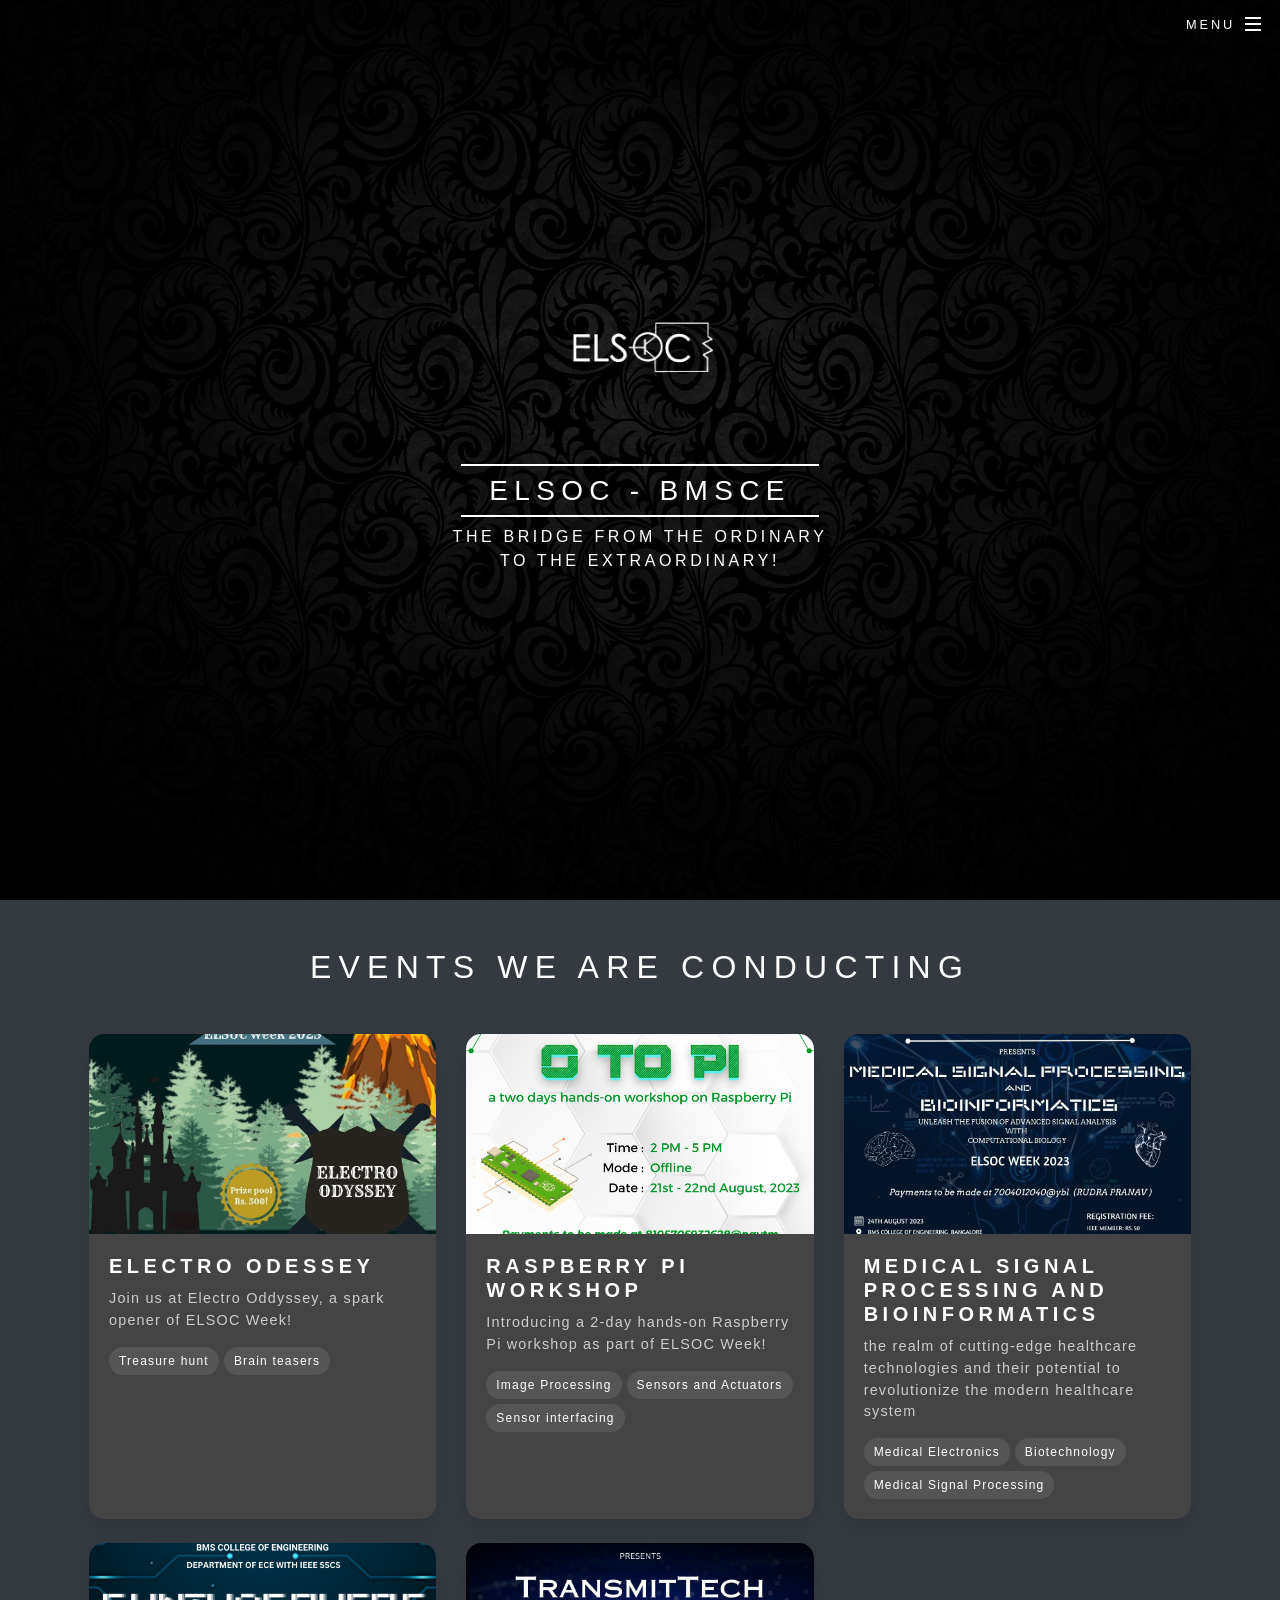
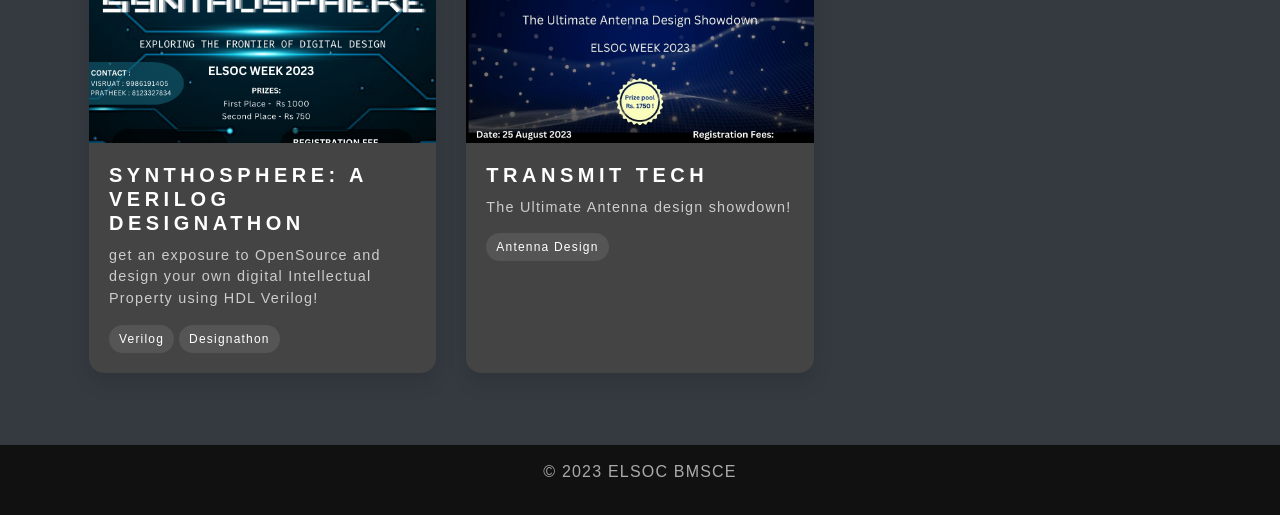
==== index.html @ 80f67d0c "Update index.html" ====
<!DOCTYPE html>
<!--
	Spectral by HTML5 UP
	html5up.net | @ajlkn
	Free for personal and commercial use under the CCA 3.0 license (html5up.net/license)
-->
<html>
  <head>
    <title>ELSOC BMSCE</title>
    <meta charset="utf-8" />
    <meta
      name="viewport"
      content="width=device-width, initial-scale=1, user-scalable=no"
    />
    <link rel="stylesheet" href="assets/css/main.css" />
    <link rel="shortcut icon" href="images/elsoc.png" type="image/x-icon" />

    <noscript
      ><link rel="stylesheet" href="assets/css/noscript.css"
    /></noscript>
    <link rel="stylesheet" href="https://stackpath.bootstrapcdn.com/bootstrap/4.5.2/css/bootstrap.min.css">
    <style>
      body {
          background-color: #222;
          color: #fff;
      }

      /* Navbar Styles */
      .navbar {
          background-color: rgba(0, 0, 0, 0.8);
      }


      /* Header Styles */
      #home {
      background-image: url('media/elsoc_logo.png');
      background-size: cover;
      background-position: center;
      height: 100vh;
      display: flex;
      flex-direction: column;
      justify-content: center;
      align-items: center;
      text-align: center;
      position: relative;
      overflow: hidden;
  }

  #home h1 {
      font-size: 3rem;
      margin-bottom: 90%; /* Adjust the margin-bottom to control the distance from the navbar */
      margin-top: 50%; /* Adjust the margin-top to control the distance from the navbar */
      font-weight: bold;
      text-shadow: 0 0 20px rgba(0, 0, 0, 0.5);
      animation: glowText 2s infinite;
  }

      #home p {
          font-size: 1.3rem;
          animation: fadeInUp 2s ease-out 1.5s forwards;
      }

      @keyframes glowText {
          0%, 100% {
              text-shadow: 0 0 20px rgba(0, 255, 0, 0.7);
          }
          50% {
              text-shadow: 0 0 30px rgba(255, 105, 180, 1);
          }
      }

      /* Event Card Styles */
      .event-card {
          background: #444;
          border-radius: 15px;
          box-shadow: 0 10px 20px rgba(0, 0, 0, 0.1);
          overflow: hidden;
          transition: transform 0.3s, box-shadow 0.3s;
      }

      .event-card:hover {
          transform: translateY(-5px);
          box-shadow: 0 15px 30px rgba(0, 0, 0, 0.2);
      }

      .event-card .event-img img {
          width: 100%;
          height: 200px;
          object-fit: cover;
          transition: transform 0.3s;
      }

      .event-card .event-img:hover img {
          transform: scale(1.05);
      }

      .event-card .event-info {
          padding: 20px;
      }

      .event-card .event-title {
          font-size: 1.25rem;
          font-weight: bold;
          margin-bottom: 10px;
      }

      .event-card .event-description {
          color: #ccc;
          font-size: 0.9rem;
          margin-bottom: 15px;
      }

      .event-card .register-button {
          background: linear-gradient(to right, #FFB6C1, #FF69B4);
          color: #fff;
          border: none;
          border-radius: 30px;
          padding: 8px 20px;
          font-weight: bold;
          transition: transform 0.2s, box-shadow 0.2s, background 0.2s;
          cursor: pointer;
          width: 100%;
      }

      .event-card .register-button:hover {
          transform: scale(1.05);
          box-shadow: 0 6px 20px rgba(255, 105, 180, 0.3);
          background: linear-gradient(to right, #FFA9D1, #FFB6C1);
      }

      .event-card .event-tags {
          display: flex;
          flex-wrap: wrap;
          gap: 5px;
          margin-top: 10px;
      }

      .event-card .event-tag {
          background: #555;
          color: #fff;
          font-size: 0.75rem;
          padding: 5px 10px;
          border-radius: 15px;
      }

      /* Floating Live Text Styles */
      .floating-text {
          position: absolute;
          top: 50%;
          left: 50%;
          margin-top: 40%;
          margin-bottom: 5%;
          transform: translate(-50%, -50%);
          font-size: 1.8rem;
          font-weight: 800;
          color: #7369ff;
          animation: floatText 3s infinite;
      }

      @keyframes floatText {
          0%, 100% {
              transform: translate(-50%, -50%) translateY(-10px);
          }
          50% {
              transform: translate(-50%, -50%);
          }
      }

      /* Footer Styles */
      footer {
          background-color: #111;
          color: #aaa;
          padding: 15px 0;
          text-align: center;
      }
  </style>
  </head>
  <body class="landing is-preload">

    <!-- Page Wrapper -->
    <div id="page-wrapper">

      <!-- Header -->
      <header id="header" class="alt">
        <h1><a href="index.html">ELSoc</a></h1>
        <nav id="nav">
          <ul>
            <li class="special">
              <a href="#menu" class="menuToggle"><span>Menu</span></a>
              <div id="menu">
                <ul>
                  <li><a href="index.html">Home</a></li>
                  <li><a href="Events.html">Events &nbsp<button type="button" style="background-color: #363534" "border:none" "color:white" ><span class="blink_text"><font face="Comic sans MS">New</font></span></button> </a></li>
                 
                  <li><a href="About.html">About Us</a></li>
                  <!--
											<li><a href="#">Sign Up</a></li>
											<li><a href="#">Log In</a></li>
-->
                </ul>
              </div>
            </li>
          </ul>
        </nav>
      </header>

      <!-- Banner -->
      <section id="banner">
        <div class="inner">
          <img src="images/elsoc.png" width="250" />
          <p>&nbsp</p>

          <h2 style="opacity: 1">ELSOC - BMSCE</h2>
          <p>
            The Bridge from the ordinary<br />
            to the extraordinary!<br />
          </p>
          <p>&nbsp</p>
        </div>

        <!--						<a href="#one" class="more scrolly">Learn More</a>-->
      </section>

      


      <section id="events" class="bg-dark py-5">
        <div class="container">
            <h2 class="text-center mb-5">Events we are conducting</h2>
            <div class="row">

                <!-- ... Event cards ... -->

                <div class="col-md-6 col-lg-4 mb-4">
                    <div class="card event-card h-100 border-0">
                        <div class="event-img">
                            <img src="media/electro_odessey.jpeg" alt="Event 1">
                        </div>
                        <div class="event-info">
                            <h5 class="event-title">Electro Odessey</h5>
                            <p class="event-description">Join us at Electro Oddyssey, a spark opener of ELSOC Week!</p>
                            <p class="expanded-description d-none">A super fun game wherein you'll be thrust into a realm of problem-solving, strategic thinking, and heart-racing challenges.<br>
                                ⚔️ Your mission?<br>
                                Nothing short of finding hidden treasures through an exhilarating, brain-teasing treasure hunt. 🗝️<br><br>
                                
                                So will you answer this call of adventure on
                                2 PM, 19th August 2023?<br><br>
                                
                                Register in teams of 2<br><br>
                                
                                Registration fees: Rs. 0 👀<br>
                                Prize Pool: Rs. 500 🤩 <br><br> For any queries, contact:
                                <br>
                                Vinayak: 87624 66705
                                <br>
                                Arvind: 6361 275 231</p>
                            <div class="event-tags">
                                <span class="event-tag">Treasure hunt</span>
                                <span class="event-tag">Brain teasers</span>
                            </div>
                            <button class="register-button d-none" onclick="openRegistrationForm('https://forms.gle/UQ2zuAKn5HSUa8zp6')">Register Now</button>
                        </div>
                    </div>
                </div>

                <div class="col-md-6 col-lg-4 mb-4">
                    <div class="card event-card h-100 border-0">
                        <div class="event-img">
                            <img src="media/raspberrypi.jpeg" alt="Event 1">
                        </div>
                        <div class="event-info">
                            <h5 class="event-title">Raspberry Pi Workshop</h5>
                            <p class="event-description">Introducing a 2-day hands-on Raspberry Pi workshop as part of ELSOC Week!</p>
                            <p class="expanded-description d-none">Explore RasPi basics, from OS booting to sensor &amp; actuator interfacing, also witness image processing in action with Pi Cam!<br>
                                Secure your spot for an immersive experience with physical boards. Limited seats available, so don't miss out! 🔌<br><br>
                                
                                <strong>Date:</strong> 21st &amp; 22nd August 2023<br>
                                <strong>Time:</strong> 2 PM - 5 PM<br>
                                <strong>Mode:</strong> Offline<br><br>
                                
                                Registration fees: Rs.50  <br><br>For any queries, contact:
                                <br>
                                Rahul - 81057 05932
                                <br>
                                Rudra - 70040 12040</p>
                            <div class="event-tags">
                                <span class="event-tag">Image Processing</span>
                                <span class="event-tag">Sensors and Actuators</span>
                                <span class="event-tag">Sensor interfacing</span>
                            </div>
                            <button class="register-button d-none" onclick="openRegistrationForm('https://forms.gle/n2E2q1Xat4H16QqLA')">Register Now</button>
                        </div>
                    </div>
                </div>

                <div class="col-md-6 col-lg-4 mb-4">
                    <div class="card event-card h-100 border-0">
                        <div class="event-img">
                            <img src="media/medicalsignalprocessing.jpg" alt="Event 1">
                        </div>
                        <div class="event-info">
                            <h5 class="event-title">Medical Signal Processing and Bioinformatics</h5>
                            <p class="event-description">the realm of cutting-edge healthcare technologies and their potential to revolutionize the modern healthcare system</p>
                            <p class="expanded-description d-none">Are you ready to uncover the realm of cutting-edge healthcare technologies and their potential to revolutionize the modern healthcare system? 🏥<br><br>
    
                                IEEE Signal Processing Society in collaboration with ELSOC is organizing a workshop on the account of ELSOC WEEK. It is a unique opportunity to explore the world of Medical Signal Processing and Bioinformatics 🧫🩺<br><br>
                                
                                🚀 Immerse yourself in an exclusive workshop that offers hands-on practical exercises, designed to provide you with firsthand experience in the field of Medical Signal Processing.<br><br>
                                
                                <strong>Date:</strong> 24th August 2023<br>
                                <strong>Time:</strong> 10:00 AM<br><br>
                                
                                Registration Fee:<br>
                                IEEE Members: ₹50<br>
                                Non-IEEE Members: ₹80 <br>
                                As a participant, you will receive certificates, recognizing your contribution to this significant event. Join us and become a part of this incredible journey that fuses the worlds of healthcare and technology! 👩‍⚕️👨‍💻🧬 <br><br>For further information and inquiries, please don't hesitate to contact our coordinators:
                                <br>
                                Samrudh: +918884840600
                                <br>
                                Shashank: +919741143939
                                <br>
                                Sanjana: +916361294257</p>
                            <div class="event-tags">
                                <span class="event-tag">Medical Electronics</span>
                                <span class="event-tag">Biotechnology</span>
                                <span class="event-tag">Medical Signal Processing</span>
                            </div>
                            <button class="register-button d-none" onclick="openRegistrationForm('https://forms.gle/Hyk2uZoeAToYnktu6')">Register Now</button>
                        </div>
                    </div>
                </div>


                <div class="col-md-6 col-lg-4 mb-4">
                    <div class="card event-card h-100 border-0">
                        <div class="event-img">
                            <img src="media/SYNTHOSPHERE.png" alt="Event 1">
                        </div>
                        <div class="event-info">
                            <h5 class="event-title">SynthoSphere: A Verilog Designathon</h5>
                            <p class="event-description">get an exposure to OpenSource and design your own digital Intellectual Property using HDL Verilog!</p>
                            <p class="expanded-description d-none">
                                BMSCE IEEE SSCS in collaboration with Dept. Of ECE, BMSCE as a part of ELSOC Week, brings to you SynthoSphere: A Verilog Designathon, get an exposure to OpenSource and design your own digital Intellectual Property using HDL Verilog!<br><br>
    
    The challenge is of two stages:🤖<br>
    1. Craft a complex and innovative digital design.<br>
    2. Ensure that the simulation results remain consistent before and after synthesis.<br><br>
    
    <strong>Note:</strong> Tools and Tutorials will be provided online. Internship opportunities for participants based on performance.<br><br>
    
    <strong>Prizes:</strong><br>
    1st Place - Rs 1000<br>
    2nd Place - Rs 750<br><br>
    
    <strong>Date:</strong> 24th &amp; 25th August, 2023.<br>
    <strong>Mode:</strong> Online<br><br>
    
    Registration Fees:<br>
    IEEE Members - Rs 30<br>
    Non IEEE Members - Rs 50 <br> <br>For more details:<br>
    Visruat - 9986191405<br>
    Pratheek - 81233 27834
                            </p>
                            <div class="event-tags">
                                <span class="event-tag">Verilog</span>
                                <span class="event-tag">Designathon</span>
                            </div>
                            <button class="register-button d-none" onclick="openRegistrationForm('https://forms.gle/dQv8xJNC174MprbU7')">Register Now</button>
                        </div>
                    </div>
                </div>

                <div class="col-md-6 col-lg-4 mb-4">
                  <div class="card event-card h-100 border-0">
                      <div class="event-img">
                          <img src="media/transmit_tech.jpg" alt="Event 1">
                      </div>
                      <div class="event-info">
                          <h5 class="event-title">Transmit Tech</h5>
                          <p class="event-description">The Ultimate Antenna design showdown!</p>
                          <p class="expanded-description d-none">
                                
                                BMSCE IEEE APS in collaboration with Dept. Of ECE, BMSCE as a part of ELSOC Week, presents to you <strong>TransmitTech</strong>, a unique Antenna designing competition with a strong emphasis on real-world usability.


<br><br>
  Participants will be challenged with creating antenna designs that serve specific purposes and will later be reviewed by a panel of five accomplished judges with expertise in the field. Unleash your creativity, push the boundaries of technology, and craft purpose-driven antenna designs that could revolutionize the way we connect.
<br><br>


  <strong>Prizes:</strong><br>
  1st Place - Rs 1000<br>
  2nd Place - Rs 750
<br>

<br><br>
  <strong>Date:</strong> 25th August, 2023.<br>
  <strong>Mode:</strong> Hybrid<br>
  <strong>Registration Fees:</strong><br>
  IEEE Members - Rs. 35<br>
  Non IEEE Members - Rs. 50
<br><br>
			<br>For more details, please contact:<br>
Prajeet: 8792063841<br>
Shriya: 9731434277
                          
                            </p>
                          <div class="event-tags">
                              <span class="event-tag">Antenna Design</span>

                          </div>
                          <button class="register-button d-none" onclick="openRegistrationForm('')">Register Now</button>
                      </div>
                  </div>
              </div>



                <!-- Repeat for other events -->

            </div>
        </div>
    </section>

    <!-- More sections: Gallery, About Us, Contact -->

    <footer>
        <div class="container">
            <p>&copy; 2023 ELSOC BMSCE</p>
        </div>
    </footer>

    <script src="https://code.jquery.com/jquery-3.5.1.slim.min.js"></script>
    <script src="https://cdn.jsdelivr.net/npm/@popperjs/core@2.9.1/dist/umd/popper.min.js"></script>
    <script src="https://stackpath.bootstrapcdn.com/bootstrap/4.5.2/js/bootstrap.min.js"></script>
    <script>
        function openRegistrationForm(url) {
            window.open(url, '_blank');
        }
    </script>
    <script>
        // JavaScript to toggle description and registration button visibility
        document.addEventListener("DOMContentLoaded", function() {
            const eventCards = document.querySelectorAll(".event-card");
    
            eventCards.forEach(function(card) {
                const description = card.querySelector(".event-description");
                const expandedDescription = card.querySelector(".expanded-description");
                const registerButton = card.querySelector(".register-button");
    
                card.addEventListener("click", function() {
                    description.classList.toggle("d-none");
                    expandedDescription.classList.toggle("d-none");
                    registerButton.classList.toggle("d-none");
                });
            });
        });
    
        function openRegistrationForm(url) {
            window.open(url, '_blank');
        }
    </script>

  <!-- Scripts -->
  <script src="assets/js/jquery.min.js"></script>
  <script src="assets/js/jquery.scrollex.min.js"></script>
  <script src="assets/js/jquery.scrolly.min.js"></script>
  <script src="assets/js/browser.min.js"></script>
  <script src="assets/js/breakpoints.min.js"></script>
  <script src="assets/js/util.js"></script>
  <script src="assets/js/main.js"></script>
  </body>
</html>
---- assets/css/main.css ----
@import url(font-awesome.min.css);
@import url("https://fonts.googleapis.com/css?family=Open+Sans:400,400italic,600,600italic,800,800italic");

/*
	Spectral by HTML5 UP
	html5up.net | @ajlkn
	Free for personal and commercial use under the CCA 3.0 license (html5up.net/license)
*/

html, body, div, span, applet, object,
iframe, h1, h2, h3, h4, h5, h6, p, blockquote,
pre, a, abbr, acronym, address, big, cite,
code, del, dfn, em, img, ins, kbd, q, s, samp,
small, strike, strong, sub, sup, tt, var, b,
u, i, center, dl, dt, dd, ol, ul, li, fieldset,
form, label, legend, table, caption, tbody,
tfoot, thead, tr, th, td, article, aside,
canvas, details, embed, figure, figcaption,
footer, header, hgroup, menu, nav, output, ruby,
section, summary, time, mark, audio, video {
	margin: 0;
	padding: 0;
	border: 0;
	font-size: 100%;
	font: inherit;
	vertical-align: baseline;}

article, aside, details, figcaption, figure,
footer, header, hgroup, menu, nav, section {
	display: block;}


.blink_text {

    animation:1s blinker linear infinite;
    -webkit-animation:1s blinker linear infinite;
    -moz-animation:1s blinker linear infinite;

     color: gold;
    }

    @-moz-keyframes blinker {  
     0% { opacity: 1.0; }
     50% { opacity: 0.0; }
     100% { opacity: 1.0; }
     }

    @-webkit-keyframes blinker {  
     0% { opacity: 1.0; }
     50% { opacity: 0.0; }
     100% { opacity: 1.0; }
     }

    @keyframes blinker {  
     0% { opacity: 1.0; }
     50% { opacity: 0.0; }
     100% { opacity: 1.0; }
     }
.row {
  display: flex;
  flex-wrap: wrap;
  padding: 0 4px;
}

/* Create four equal columns that sits next to each other */
.column {
  flex: 25%;
  max-width: 50%;
  padding: 0 4px;
}

.column img {
  margin-top: 4px;
    margin-left: 4px;
  vertical-align: middle;
}

/* Responsive layout - makes a two column-layout instead of four columns */
@media screen and (max-width: 800px) {
  .column {
    flex: 50%;
    max-width: 50%;
  }
}

/* Responsive layout - makes the two columns stack on top of each other instead of next to each other */
@media screen and (max-width: 600px) {
  .column {
    flex: 100%;
    max-width: 100%;
  }
}

body {
	line-height: 1;
}

ol, ul {
	list-style: none;
}

blockquote, q {
	quotes: none;
}

	blockquote:before, blockquote:after, q:before, q:after {
		content: '';
		content: none;
	}

table {
	border-collapse: collapse;
	border-spacing: 0;
}

body {
	-webkit-text-size-adjust: none;
}

mark {
	background-color: transparent;
	color: inherit;
}

input::-moz-focus-inner {
	border: 0;
	padding: 0;
}

input, select, textarea {
	-moz-appearance: none;
	-webkit-appearance: none;
	-ms-appearance: none;
	appearance: none;
}

/* Basic */

	@-ms-viewport {
		width: device-width;
	}

	html {
		box-sizing: border-box;
	}

	*, *:before, *:after {
		box-sizing: inherit;
	}

	body {
		background: #2e3842;
	}

		body.is-preload *, body.is-preload *:before, body.is-preload *:after {
			-moz-animation: none !important;
			-webkit-animation: none !important;
			-ms-animation: none !important;
			animation: none !important;
			-moz-transition: none !important;
			-webkit-transition: none !important;
			-ms-transition: none !important;
			transition: none !important;
		}

	body, input, select, textarea {
		color: #fff;
		font-family: "Open Sans", Helvetica, sans-serif;
		font-size: 15pt;
		font-weight: 400;
		letter-spacing: 0.075em;
		line-height: 1.65em;
	}

		@media screen and (max-width: 1680px) {

			body, input, select, textarea {
				font-size: 13pt;
			}

		}

		@media screen and (max-width: 1280px) {

			body, input, select, textarea {
				font-size: 12pt;
			}

		}

		@media screen and (max-width: 736px) {

			body, input, select, textarea {
				font-size: 11pt;
				letter-spacing: 0.0375em;
			}

		}

	a {
		-moz-transition: color 0.2s ease, border-bottom-color 0.2s ease;
		-webkit-transition: color 0.2s ease, border-bottom-color 0.2s ease;
		-ms-transition: color 0.2s ease, border-bottom-color 0.2s ease;
		transition: color 0.2s ease, border-bottom-color 0.2s ease;
		border-bottom: dotted 1px;
		color: inherit;
		text-decoration: none;
	}

		a:hover {
			border-bottom-color: transparent;
		}

	strong, b {
		color: #fff;
		font-weight: 600;
	}

	em, i {
		font-style: italic;
	}

	p {
		margin: 0 0 2em 0;
	}

	h1, h2, h3, h4, h5, h6 {
		color: #fff;
		font-weight: 800;
		letter-spacing: 0.225em;
		line-height: 1em;
		margin: 0 0 1em 0;
		text-transform: uppercase;
	}

		h1 a, h2 a, h3 a, h4 a, h5 a, h6 a {
			color: inherit;
			text-decoration: none;
		}

	h2 {
		font-size: 1.35em;
		line-height: 1.75em;
	}

		@media screen and (max-width: 736px) {

			h2 {
				font-size: 1.1em;
				line-height: 1.65em;
			}

		}

	h3 {
		font-size: 1.15em;
		line-height: 1.75em;
	}

		@media screen and (max-width: 736px) {

			h3 {
				font-size: 1em;
				line-height: 1.65em;
			}

		}

	h4 {
		font-size: 1em;
		line-height: 1.5em;
	}

	h5 {
		font-size: 0.8em;
		line-height: 1.5em;
	}

	h6 {
		font-size: 0.7em;
		line-height: 1.5em;
	}

	sub {
		font-size: 0.8em;
		position: relative;
		top: 0.5em;
	}

	sup {
		font-size: 0.8em;
		position: relative;
		top: -0.5em;
	}

	hr {
		border: 0;
		border-bottom: solid 2px #fff;
		margin: 3em 0;
	}

		hr.major {
			margin: 4.5em 0;
		}

	blockquote {
		border-left: solid 4px #fff;
		font-style: italic;
		margin: 0 0 2em 0;
		padding: 0.5em 0 0.5em 2em;
	}

	code {
		background: rgba(144, 144, 144, 0.25);
		border-radius: 3px;
		font-family: "Courier New", monospace;
		font-size: 0.9em;
		letter-spacing: 0;
		margin: 0 0.25em;
		padding: 0.25em 0.65em;
	}

	pre {
		-webkit-overflow-scrolling: touch;
		font-family: "Courier New", monospace;
		font-size: 0.9em;
		margin: 0 0 2em 0;
	}

		pre code {
			display: block;
			line-height: 1.75em;
			padding: 1em 1.5em;
			overflow-x: auto;
		}

	.align-left {
		text-align: left;
	}

	.align-center {
		text-align: center;
	}

	.align-right {
		text-align: right;
	}

/* Row */

	.row {
		display: flex;
		flex-wrap: wrap;
		box-sizing: border-box;
		align-items: stretch;
	}

		.row > * {
			box-sizing: border-box;
		}

		.row.gtr-uniform > * > :last-child {
			margin-bottom: 0;
		}

		.row.aln-left {
			justify-content: flex-start;
		}

		.row.aln-center {
			justify-content: center;
		}

		.row.aln-right {
			justify-content: flex-end;
		}

		.row.aln-top {
			align-items: flex-start;
		}

		.row.aln-middle {
			align-items: center;
		}

		.row.aln-bottom {
			align-items: flex-end;
		}

		.row > .imp {
			order: -1;
		}

		.row > .col-1 {
			width: 8.3333333333%;
		}

		.row > .off-1 {
			margin-left: 8.3333333333%;
		}

		.row > .col-2 {
			width: 16.6666666667%;
		}

		.row > .off-2 {
			margin-left: 16.6666666667%;
		}

		.row > .col-3 {
			width: 25%;
		}

		.row > .off-3 {
			margin-left: 25%;
		}

		.row > .col-4 {
			width: 33.3333333333%;
		}

		.row > .off-4 {
			margin-left: 33.3333333333%;
		}

		.row > .col-5 {
			width: 41.6666666667%;
		}

		.row > .off-5 {
			margin-left: 41.6666666667%;
		}

		.row > .col-6 {
			width: 50%;
		}

		.row > .off-6 {
			margin-left: 50%;
		}

		.row > .col-7 {
			width: 58.3333333333%;
		}

		.row > .off-7 {
			margin-left: 58.3333333333%;
		}

		.row > .col-8 {
			width: 66.6666666667%;
		}

		.row > .off-8 {
			margin-left: 66.6666666667%;
		}

		.row > .col-9 {
			width: 75%;
		}

		.row > .off-9 {
			margin-left: 75%;
		}

		.row > .col-10 {
			width: 83.3333333333%;
		}

		.row > .off-10 {
			margin-left: 83.3333333333%;
		}

		.row > .col-11 {
			width: 91.6666666667%;
		}

		.row > .off-11 {
			margin-left: 91.6666666667%;
		}

		.row > .col-12 {
			width: 100%;
		}

		.row > .off-12 {
			margin-left: 100%;
		}

		.row.gtr-0 {
			margin-top: 0;
			margin-left: 0em;
		}

			.row.gtr-0 > * {
				padding: 0 0 0 0em;
			}

			.row.gtr-0.gtr-uniform {
				margin-top: 0em;
			}

				.row.gtr-0.gtr-uniform > * {
					padding-top: 0em;
				}

		.row.gtr-25 {
			margin-top: 0;
			margin-left: -0.375em;
		}

			.row.gtr-25 > * {
				padding: 0 0 0 0.375em;
			}

			.row.gtr-25.gtr-uniform {
				margin-top: -0.375em;
			}

				.row.gtr-25.gtr-uniform > * {
					padding-top: 0.375em;
				}

		.row.gtr-50 {
			margin-top: 0;
			margin-left: -0.75em;
		}

			.row.gtr-50 > * {
				padding: 0 0 0 0.75em;
			}

			.row.gtr-50.gtr-uniform {
				margin-top: -0.75em;
			}

				.row.gtr-50.gtr-uniform > * {
					padding-top: 0.75em;
				}

		.row {
			margin-top: 0;
			margin-left: -1.5em;
		}

			.row > * {
				padding: 0 0 0 1.5em;
			}

			.row.gtr-uniform {
				margin-top: -1.5em;
			}

				.row.gtr-uniform > * {
					padding-top: 1.5em;
				}

		.row.gtr-150 {
			margin-top: 0;
			margin-left: -2.25em;
		}

			.row.gtr-150 > * {
				padding: 0 0 0 2.25em;
			}

			.row.gtr-150.gtr-uniform {
				margin-top: -2.25em;
			}

				.row.gtr-150.gtr-uniform > * {
					padding-top: 2.25em;
				}

		.row.gtr-200 {
			margin-top: 0;
			margin-left: -3em;
		}

			.row.gtr-200 > * {
				padding: 0 0 0 3em;
			}

			.row.gtr-200.gtr-uniform {
				margin-top: -3em;
			}

				.row.gtr-200.gtr-uniform > * {
					padding-top: 3em;
				}

		@media screen and (max-width: 1680px) {

			.row {
				display: flex;
				flex-wrap: wrap;
				box-sizing: border-box;
				align-items: stretch;
			}

				.row > * {
					box-sizing: border-box;
				}

				.row.gtr-uniform > * > :last-child {
					margin-bottom: 0;
				}

				.row.aln-left {
					justify-content: flex-start;
				}

				.row.aln-center {
					justify-content: center;
				}

				.row.aln-right {
					justify-content: flex-end;
				}

				.row.aln-top {
					align-items: flex-start;
				}

				.row.aln-middle {
					align-items: center;
				}

				.row.aln-bottom {
					align-items: flex-end;
				}

				.row > .imp-xlarge {
					order: -1;
				}

				.row > .col-1-xlarge {
					width: 8.3333333333%;
				}

				.row > .off-1-xlarge {
					margin-left: 8.3333333333%;
				}

				.row > .col-2-xlarge {
					width: 16.6666666667%;
				}

				.row > .off-2-xlarge {
					margin-left: 16.6666666667%;
				}

				.row > .col-3-xlarge {
					width: 25%;
				}

				.row > .off-3-xlarge {
					margin-left: 25%;
				}

				.row > .col-4-xlarge {
					width: 33.3333333333%;
				}

				.row > .off-4-xlarge {
					margin-left: 33.3333333333%;
				}

				.row > .col-5-xlarge {
					width: 41.6666666667%;
				}

				.row > .off-5-xlarge {
					margin-left: 41.6666666667%;
				}

				.row > .col-6-xlarge {
					width: 50%;
				}

				.row > .off-6-xlarge {
					margin-left: 50%;
				}

				.row > .col-7-xlarge {
					width: 58.3333333333%;
				}

				.row > .off-7-xlarge {
					margin-left: 58.3333333333%;
				}

				.row > .col-8-xlarge {
					width: 66.6666666667%;
				}

				.row > .off-8-xlarge {
					margin-left: 66.6666666667%;
				}

				.row > .col-9-xlarge {
					width: 75%;
				}

				.row > .off-9-xlarge {
					margin-left: 75%;
				}

				.row > .col-10-xlarge {
					width: 83.3333333333%;
				}

				.row > .off-10-xlarge {
					margin-left: 83.3333333333%;
				}

				.row > .col-11-xlarge {
					width: 91.6666666667%;
				}

				.row > .off-11-xlarge {
					margin-left: 91.6666666667%;
				}

				.row > .col-12-xlarge {
					width: 100%;
				}

				.row > .off-12-xlarge {
					margin-left: 100%;
				}

				.row.gtr-0 {
					margin-top: 0;
					margin-left: 0em;
				}

					.row.gtr-0 > * {
						padding: 0 0 0 0em;
					}

					.row.gtr-0.gtr-uniform {
						margin-top: 0em;
					}

						.row.gtr-0.gtr-uniform > * {
							padding-top: 0em;
						}

				.row.gtr-25 {
					margin-top: 0;
					margin-left: -0.375em;
				}

					.row.gtr-25 > * {
						padding: 0 0 0 0.375em;
					}

					.row.gtr-25.gtr-uniform {
						margin-top: -0.375em;
					}

						.row.gtr-25.gtr-uniform > * {
							padding-top: 0.375em;
						}

				.row.gtr-50 {
					margin-top: 0;
					margin-left: -0.75em;
				}

					.row.gtr-50 > * {
						padding: 0 0 0 0.75em;
					}

					.row.gtr-50.gtr-uniform {
						margin-top: -0.75em;
					}

						.row.gtr-50.gtr-uniform > * {
							padding-top: 0.75em;
						}

				.row {
					margin-top: 0;
					margin-left: -1.5em;
				}

					.row > * {
						padding: 0 0 0 1.5em;
					}

					.row.gtr-uniform {
						margin-top: -1.5em;
					}

						.row.gtr-uniform > * {
							padding-top: 1.5em;
						}

				.row.gtr-150 {
					margin-top: 0;
					margin-left: -2.25em;
				}

					.row.gtr-150 > * {
						padding: 0 0 0 2.25em;
					}

					.row.gtr-150.gtr-uniform {
						margin-top: -2.25em;
					}

						.row.gtr-150.gtr-uniform > * {
							padding-top: 2.25em;
						}

				.row.gtr-200 {
					margin-top: 0;
					margin-left: -3em;
				}

					.row.gtr-200 > * {
						padding: 0 0 0 3em;
					}

					.row.gtr-200.gtr-uniform {
						margin-top: -3em;
					}

						.row.gtr-200.gtr-uniform > * {
							padding-top: 3em;
						}

		}

		@media screen and (max-width: 1280px) {

			.row {
				display: flex;
				flex-wrap: wrap;
				box-sizing: border-box;
				align-items: stretch;
			}

				.row > * {
					box-sizing: border-box;
				}

				.row.gtr-uniform > * > :last-child {
					margin-bottom: 0;
				}

				.row.aln-left {
					justify-content: flex-start;
				}

				.row.aln-center {
					justify-content: center;
				}

				.row.aln-right {
					justify-content: flex-end;
				}

				.row.aln-top {
					align-items: flex-start;
				}

				.row.aln-middle {
					align-items: center;
				}

				.row.aln-bottom {
					align-items: flex-end;
				}

				.row > .imp-large {
					order: -1;
				}

				.row > .col-1-large {
					width: 8.3333333333%;
				}

				.row > .off-1-large {
					margin-left: 8.3333333333%;
				}

				.row > .col-2-large {
					width: 16.6666666667%;
				}

				.row > .off-2-large {
					margin-left: 16.6666666667%;
				}

				.row > .col-3-large {
					width: 25%;
				}

				.row > .off-3-large {
					margin-left: 25%;
				}

				.row > .col-4-large {
					width: 33.3333333333%;
				}

				.row > .off-4-large {
					margin-left: 33.3333333333%;
				}

				.row > .col-5-large {
					width: 41.6666666667%;
				}

				.row > .off-5-large {
					margin-left: 41.6666666667%;
				}

				.row > .col-6-large {
					width: 50%;
				}

				.row > .off-6-large {
					margin-left: 50%;
				}

				.row > .col-7-large {
					width: 58.3333333333%;
				}

				.row > .off-7-large {
					margin-left: 58.3333333333%;
				}

				.row > .col-8-large {
					width: 66.6666666667%;
				}

				.row > .off-8-large {
					margin-left: 66.6666666667%;
				}

				.row > .col-9-large {
					width: 75%;
				}

				.row > .off-9-large {
					margin-left: 75%;
				}

				.row > .col-10-large {
					width: 83.3333333333%;
				}

				.row > .off-10-large {
					margin-left: 83.3333333333%;
				}

				.row > .col-11-large {
					width: 91.6666666667%;
				}

				.row > .off-11-large {
					margin-left: 91.6666666667%;
				}

				.row > .col-12-large {
					width: 100%;
				}

				.row > .off-12-large {
					margin-left: 100%;
				}

				.row.gtr-0 {
					margin-top: 0;
					margin-left: 0em;
				}

					.row.gtr-0 > * {
						padding: 0 0 0 0em;
					}

					.row.gtr-0.gtr-uniform {
						margin-top: 0em;
					}

						.row.gtr-0.gtr-uniform > * {
							padding-top: 0em;
						}

				.row.gtr-25 {
					margin-top: 0;
					margin-left: -0.375em;
				}

					.row.gtr-25 > * {
						padding: 0 0 0 0.375em;
					}

					.row.gtr-25.gtr-uniform {
						margin-top: -0.375em;
					}

						.row.gtr-25.gtr-uniform > * {
							padding-top: 0.375em;
						}

				.row.gtr-50 {
					margin-top: 0;
					margin-left: -0.75em;
				}

					.row.gtr-50 > * {
						padding: 0 0 0 0.75em;
					}

					.row.gtr-50.gtr-uniform {
						margin-top: -0.75em;
					}

						.row.gtr-50.gtr-uniform > * {
							padding-top: 0.75em;
						}

				.row {
					margin-top: 0;
					margin-left: -1.5em;
				}

					.row > * {
						padding: 0 0 0 1.5em;
					}

					.row.gtr-uniform {
						margin-top: -1.5em;
					}

						.row.gtr-uniform > * {
							padding-top: 1.5em;
						}

				.row.gtr-150 {
					margin-top: 0;
					margin-left: -2.25em;
				}

					.row.gtr-150 > * {
						padding: 0 0 0 2.25em;
					}

					.row.gtr-150.gtr-uniform {
						margin-top: -2.25em;
					}

						.row.gtr-150.gtr-uniform > * {
							padding-top: 2.25em;
						}

				.row.gtr-200 {
					margin-top: 0;
					margin-left: -3em;
				}

					.row.gtr-200 > * {
						padding: 0 0 0 3em;
					}

					.row.gtr-200.gtr-uniform {
						margin-top: -3em;
					}

						.row.gtr-200.gtr-uniform > * {
							padding-top: 3em;
						}

		}

		@media screen and (max-width: 980px) {

			.row {
				display: flex;
				flex-wrap: wrap;
				box-sizing: border-box;
				align-items: stretch;
			}

				.row > * {
					box-sizing: border-box;
				}

				.row.gtr-uniform > * > :last-child {
					margin-bottom: 0;
				}

				.row.aln-left {
					justify-content: flex-start;
				}

				.row.aln-center {
					justify-content: center;
				}

				.row.aln-right {
					justify-content: flex-end;
				}

				.row.aln-top {
					align-items: flex-start;
				}

				.row.aln-middle {
					align-items: center;
				}

				.row.aln-bottom {
					align-items: flex-end;
				}

				.row > .imp-medium {
					order: -1;
				}

				.row > .col-1-medium {
					width: 8.3333333333%;
				}

				.row > .off-1-medium {
					margin-left: 8.3333333333%;
				}

				.row > .col-2-medium {
					width: 16.6666666667%;
				}

				.row > .off-2-medium {
					margin-left: 16.6666666667%;
				}

				.row > .col-3-medium {
					width: 25%;
				}

				.row > .off-3-medium {
					margin-left: 25%;
				}

				.row > .col-4-medium {
					width: 33.3333333333%;
				}

				.row > .off-4-medium {
					margin-left: 33.3333333333%;
				}

				.row > .col-5-medium {
					width: 41.6666666667%;
				}

				.row > .off-5-medium {
					margin-left: 41.6666666667%;
				}

				.row > .col-6-medium {
					width: 50%;
				}

				.row > .off-6-medium {
					margin-left: 50%;
				}

				.row > .col-7-medium {
					width: 58.3333333333%;
				}

				.row > .off-7-medium {
					margin-left: 58.3333333333%;
				}

				.row > .col-8-medium {
					width: 66.6666666667%;
				}

				.row > .off-8-medium {
					margin-left: 66.6666666667%;
				}

				.row > .col-9-medium {
					width: 75%;
				}

				.row > .off-9-medium {
					margin-left: 75%;
				}

				.row > .col-10-medium {
					width: 83.3333333333%;
				}

				.row > .off-10-medium {
					margin-left: 83.3333333333%;
				}

				.row > .col-11-medium {
					width: 91.6666666667%;
				}

				.row > .off-11-medium {
					margin-left: 91.6666666667%;
				}

				.row > .col-12-medium {
					width: 100%;
				}

				.row > .off-12-medium {
					margin-left: 100%;
				}

				.row.gtr-0 {
					margin-top: 0;
					margin-left: 0em;
				}

					.row.gtr-0 > * {
						padding: 0 0 0 0em;
					}

					.row.gtr-0.gtr-uniform {
						margin-top: 0em;
					}

						.row.gtr-0.gtr-uniform > * {
							padding-top: 0em;
						}

				.row.gtr-25 {
					margin-top: 0;
					margin-left: -0.375em;
				}

					.row.gtr-25 > * {
						padding: 0 0 0 0.375em;
					}

					.row.gtr-25.gtr-uniform {
						margin-top: -0.375em;
					}

						.row.gtr-25.gtr-uniform > * {
							padding-top: 0.375em;
						}

				.row.gtr-50 {
					margin-top: 0;
					margin-left: -0.75em;
				}

					.row.gtr-50 > * {
						padding: 0 0 0 0.75em;
					}

					.row.gtr-50.gtr-uniform {
						margin-top: -0.75em;
					}

						.row.gtr-50.gtr-uniform > * {
							padding-top: 0.75em;
						}

				.row {
					margin-top: 0;
					margin-left: -1.5em;
				}

					.row > * {
						padding: 0 0 0 1.5em;
					}

					.row.gtr-uniform {
						margin-top: -1.5em;
					}

						.row.gtr-uniform > * {
							padding-top: 1.5em;
						}

				.row.gtr-150 {
					margin-top: 0;
					margin-left: -2.25em;
				}

					.row.gtr-150 > * {
						padding: 0 0 0 2.25em;
					}

					.row.gtr-150.gtr-uniform {
						margin-top: -2.25em;
					}

						.row.gtr-150.gtr-uniform > * {
							padding-top: 2.25em;
						}

				.row.gtr-200 {
					margin-top: 0;
					margin-left: -3em;
				}

					.row.gtr-200 > * {
						padding: 0 0 0 3em;
					}

					.row.gtr-200.gtr-uniform {
						margin-top: -3em;
					}

						.row.gtr-200.gtr-uniform > * {
							padding-top: 3em;
						}

		}

		@media screen and (max-width: 736px) {

			.row {
				display: flex;
				flex-wrap: wrap;
				box-sizing: border-box;
				align-items: stretch;
			}

				.row > * {
					box-sizing: border-box;
				}

				.row.gtr-uniform > * > :last-child {
					margin-bottom: 0;
				}

				.row.aln-left {
					justify-content: flex-start;
				}

				.row.aln-center {
					justify-content: center;
				}

				.row.aln-right {
					justify-content: flex-end;
				}

				.row.aln-top {
					align-items: flex-start;
				}

				.row.aln-middle {
					align-items: center;
				}

				.row.aln-bottom {
					align-items: flex-end;
				}

				.row > .imp-small {
					order: -1;
				}

				.row > .col-1-small {
					width: 8.3333333333%;
				}

				.row > .off-1-small {
					margin-left: 8.3333333333%;
				}

				.row > .col-2-small {
					width: 16.6666666667%;
				}

				.row > .off-2-small {
					margin-left: 16.6666666667%;
				}

				.row > .col-3-small {
					width: 25%;
				}

				.row > .off-3-small {
					margin-left: 25%;
				}

				.row > .col-4-small {
					width: 33.3333333333%;
				}

				.row > .off-4-small {
					margin-left: 33.3333333333%;
				}

				.row > .col-5-small {
					width: 41.6666666667%;
				}

				.row > .off-5-small {
					margin-left: 41.6666666667%;
				}

				.row > .col-6-small {
					width: 50%;
				}

				.row > .off-6-small {
					margin-left: 50%;
				}

				.row > .col-7-small {
					width: 58.3333333333%;
				}

				.row > .off-7-small {
					margin-left: 58.3333333333%;
				}

				.row > .col-8-small {
					width: 66.6666666667%;
				}

				.row > .off-8-small {
					margin-left: 66.6666666667%;
				}

				.row > .col-9-small {
					width: 75%;
				}

				.row > .off-9-small {
					margin-left: 75%;
				}

				.row > .col-10-small {
					width: 83.3333333333%;
				}

				.row > .off-10-small {
					margin-left: 83.3333333333%;
				}

				.row > .col-11-small {
					width: 91.6666666667%;
				}

				.row > .off-11-small {
					margin-left: 91.6666666667%;
				}

				.row > .col-12-small {
					width: 100%;
				}

				.row > .off-12-small {
					margin-left: 100%;
				}

				.row.gtr-0 {
					margin-top: 0;
					margin-left: 0em;
				}

					.row.gtr-0 > * {
						padding: 0 0 0 0em;
					}

					.row.gtr-0.gtr-uniform {
						margin-top: 0em;
					}

						.row.gtr-0.gtr-uniform > * {
							padding-top: 0em;
						}

				.row.gtr-25 {
					margin-top: 0;
					margin-left: -0.375em;
				}

					.row.gtr-25 > * {
						padding: 0 0 0 0.375em;
					}

					.row.gtr-25.gtr-uniform {
						margin-top: -0.375em;
					}

						.row.gtr-25.gtr-uniform > * {
							padding-top: 0.375em;
						}

				.row.gtr-50 {
					margin-top: 0;
					margin-left: -0.75em;
				}

					.row.gtr-50 > * {
						padding: 0 0 0 0.75em;
					}

					.row.gtr-50.gtr-uniform {
						margin-top: -0.75em;
					}

						.row.gtr-50.gtr-uniform > * {
							padding-top: 0.75em;
						}

				.row {
					margin-top: 0;
					margin-left: -1.5em;
				}

					.row > * {
						padding: 0 0 0 1.5em;
					}

					.row.gtr-uniform {
						margin-top: -1.5em;
					}

						.row.gtr-uniform > * {
							padding-top: 1.5em;
						}

				.row.gtr-150 {
					margin-top: 0;
					margin-left: -2.25em;
				}

					.row.gtr-150 > * {
						padding: 0 0 0 2.25em;
					}

					.row.gtr-150.gtr-uniform {
						margin-top: -2.25em;
					}

						.row.gtr-150.gtr-uniform > * {
							padding-top: 2.25em;
						}

				.row.gtr-200 {
					margin-top: 0;
					margin-left: -3em;
				}

					.row.gtr-200 > * {
						padding: 0 0 0 3em;
					}

					.row.gtr-200.gtr-uniform {
						margin-top: -3em;
					}

						.row.gtr-200.gtr-uniform > * {
							padding-top: 3em;
						}

		}

		@media screen and (max-width: 480px) {

			.row {
				display: flex;
				flex-wrap: wrap;
				box-sizing: border-box;
				align-items: stretch;
			}

				.row > * {
					box-sizing: border-box;
				}

				.row.gtr-uniform > * > :last-child {
					margin-bottom: 0;
				}

				.row.aln-left {
					justify-content: flex-start;
				}

				.row.aln-center {
					justify-content: center;
				}

				.row.aln-right {
					justify-content: flex-end;
				}

				.row.aln-top {
					align-items: flex-start;
				}

				.row.aln-middle {
					align-items: center;
				}

				.row.aln-bottom {
					align-items: flex-end;
				}

				.row > .imp-xsmall {
					order: -1;
				}

				.row > .col-1-xsmall {
					width: 8.3333333333%;
				}

				.row > .off-1-xsmall {
					margin-left: 8.3333333333%;
				}

				.row > .col-2-xsmall {
					width: 16.6666666667%;
				}

				.row > .off-2-xsmall {
					margin-left: 16.6666666667%;
				}

				.row > .col-3-xsmall {
					width: 25%;
				}

				.row > .off-3-xsmall {
					margin-left: 25%;
				}

				.row > .col-4-xsmall {
					width: 33.3333333333%;
				}

				.row > .off-4-xsmall {
					margin-left: 33.3333333333%;
				}

				.row > .col-5-xsmall {
					width: 41.6666666667%;
				}

				.row > .off-5-xsmall {
					margin-left: 41.6666666667%;
				}

				.row > .col-6-xsmall {
					width: 50%;
				}

				.row > .off-6-xsmall {
					margin-left: 50%;
				}

				.row > .col-7-xsmall {
					width: 58.3333333333%;
				}

				.row > .off-7-xsmall {
					margin-left: 58.3333333333%;
				}

				.row > .col-8-xsmall {
					width: 66.6666666667%;
				}

				.row > .off-8-xsmall {
					margin-left: 66.6666666667%;
				}

				.row > .col-9-xsmall {
					width: 75%;
				}

				.row > .off-9-xsmall {
					margin-left: 75%;
				}

				.row > .col-10-xsmall {
					width: 83.3333333333%;
				}

				.row > .off-10-xsmall {
					margin-left: 83.3333333333%;
				}

				.row > .col-11-xsmall {
					width: 91.6666666667%;
				}

				.row > .off-11-xsmall {
					margin-left: 91.6666666667%;
				}

				.row > .col-12-xsmall {
					width: 100%;
				}

				.row > .off-12-xsmall {
					margin-left: 100%;
				}

				.row.gtr-0 {
					margin-top: 0;
					margin-left: 0em;
				}

					.row.gtr-0 > * {
						padding: 0 0 0 0em;
					}

					.row.gtr-0.gtr-uniform {
						margin-top: 0em;
					}

						.row.gtr-0.gtr-uniform > * {
							padding-top: 0em;
						}

				.row.gtr-25 {
					margin-top: 0;
					margin-left: -0.375em;
				}

					.row.gtr-25 > * {
						padding: 0 0 0 0.375em;
					}

					.row.gtr-25.gtr-uniform {
						margin-top: -0.375em;
					}

						.row.gtr-25.gtr-uniform > * {
							padding-top: 0.375em;
						}

				.row.gtr-50 {
					margin-top: 0;
					margin-left: -0.75em;
				}

					.row.gtr-50 > * {
						padding: 0 0 0 0.75em;
					}

					.row.gtr-50.gtr-uniform {
						margin-top: -0.75em;
					}

						.row.gtr-50.gtr-uniform > * {
							padding-top: 0.75em;
						}

				.row {
					margin-top: 0;
					margin-left: -1.5em;
				}

					.row > * {
						padding: 0 0 0 1.5em;
					}

					.row.gtr-uniform {
						margin-top: -1.5em;
					}

						.row.gtr-uniform > * {
							padding-top: 1.5em;
						}

				.row.gtr-150 {
					margin-top: 0;
					margin-left: -2.25em;
				}

					.row.gtr-150 > * {
						padding: 0 0 0 2.25em;
					}

					.row.gtr-150.gtr-uniform {
						margin-top: -2.25em;
					}

						.row.gtr-150.gtr-uniform > * {
							padding-top: 2.25em;
						}

				.row.gtr-200 {
					margin-top: 0;
					margin-left: -3em;
				}

					.row.gtr-200 > * {
						padding: 0 0 0 3em;
					}

					.row.gtr-200.gtr-uniform {
						margin-top: -3em;
					}

						.row.gtr-200.gtr-uniform > * {
							padding-top: 3em;
						}

		}

/* Section/Article */

	section.special, article.special {
		text-align: center;
	}

	header p {
		color: rgba(255, 255, 255, 0.5);
		position: relative;
		top: -0.25em;
	}

	header h3 + p {
		font-size: 1.1em;
	}

	header h4 + p,
	header h5 + p,
	header h6 + p {
		font-size: 0.9em;
	}

	header.major {
		margin: 0 0 3.5em 0;
	}

		header.major h2, header.major h3, header.major h4, header.major h5, header.major h6 {
			border-bottom: solid 2px #fff;
			display: inline-block;
			padding-bottom: 1em;
			position: relative;
		}

			header.major h2:after, header.major h3:after, header.major h4:after, header.major h5:after, header.major h6:after {
				content: '';
				display: block;
				height: 1px;
			}

		header.major p {
			color: #fff;
			top: 0;
		}

		@media screen and (max-width: 736px) {

			header.major {
				margin: 0 0 2em 0;
			}

		}

	@media screen and (max-width: 980px) {

		header br {
			display: none;
		}

	}

/* Form */

	form {
		margin: 0 0 2em 0;
	}

	label {
		color: #fff;
		display: block;
		font-size: 0.9em;
		font-weight: 600;
		margin: 0 0 1em 0;
	}

	input[type="text"],
	input[type="password"],
	input[type="email"],
	select,
	textarea {
		-moz-appearance: none;
		-webkit-appearance: none;
		-ms-appearance: none;
		appearance: none;
		background-color: rgba(144, 144, 144, 0.25);
		border-radius: 3px;
		border: none;
		color: inherit;
		display: block;
		outline: 0;
		padding: 0 1em;
		text-decoration: none;
		width: 100%;
	}

		input[type="text"]:invalid,
		input[type="password"]:invalid,
		input[type="email"]:invalid,
		select:invalid,
		textarea:invalid {
			box-shadow: none;
		}

		input[type="text"]:focus,
		input[type="password"]:focus,
		input[type="email"]:focus,
		select:focus,
		textarea:focus {
			box-shadow: 0 0 0 2px #21b2a6;
		}

	select {
		background-size: 1.25em;
		background-repeat: no-repeat;
		background-position: calc(100% - 1em) center;
		height: 2.75em;
		padding-right: 2.75em;
		text-overflow: ellipsis;
	}

		select:focus::-ms-value {
			background-color: transparent;
		}

		select::-ms-expand {
			display: none;
		}

	input[type="text"],
	input[type="password"],
	input[type="email"],
	select {
		height: 2.75em;
	}

	textarea {
		padding: 0.75em 1em;
	}

	input[type="checkbox"],
	input[type="radio"] {
		-moz-appearance: none;
		-webkit-appearance: none;
		-ms-appearance: none;
		appearance: none;
		display: block;
		float: left;
		margin-right: -2em;
		opacity: 0;
		width: 1em;
		z-index: -1;
	}

		input[type="checkbox"] + label,
		input[type="radio"] + label {
			text-decoration: none;
			color: #fff;
			cursor: pointer;
			display: inline-block;
			font-size: 1em;
			font-weight: 400;
			padding-left: 2.4em;
			padding-right: 0.75em;
			position: relative;
		}

			input[type="checkbox"] + label:before,
			input[type="radio"] + label:before {
				-moz-osx-font-smoothing: grayscale;
				-webkit-font-smoothing: antialiased;
				font-family: FontAwesome;
				font-style: normal;
				font-weight: normal;
				text-transform: none !important;
			}

			input[type="checkbox"] + label:before,
			input[type="radio"] + label:before {
				background: rgba(144, 144, 144, 0.25);
				border-radius: 3px;
				content: '';
				display: inline-block;
				height: 1.65em;
				left: 0;
				line-height: 1.58125em;
				position: absolute;
				text-align: center;
				top: 0;
				width: 1.65em;
			}

		input[type="checkbox"]:checked + label:before,
		input[type="radio"]:checked + label:before {
			background: #2e3842;
			color: #fff;
			content: '\f00c';
		}

		input[type="checkbox"]:focus + label:before,
		input[type="radio"]:focus + label:before {
			box-shadow: 0 0 0 2px #21b2a6;
		}

	input[type="checkbox"] + label:before {
		border-radius: 3px;
	}

	input[type="radio"] + label:before {
		border-radius: 100%;
	}

	::-webkit-input-placeholder {
		color: rgba(255, 255, 255, 0.5) !important;
		opacity: 1.0;
	}

	:-moz-placeholder {
		color: rgba(255, 255, 255, 0.5) !important;
		opacity: 1.0;
	}

	::-moz-placeholder {
		color: rgba(255, 255, 255, 0.5) !important;
		opacity: 1.0;
	}

	:-ms-input-placeholder {
		color: rgba(255, 255, 255, 0.5) !important;
		opacity: 1.0;
	}

/* Box */

	.box {
		border-radius: 3px;
		border: solid 2px #fff;
		margin-bottom: 2em;
		padding: 1.5em;
	}

		.box > :last-child,
		.box > :last-child > :last-child,
		.box > :last-child > :last-child > :last-child {
			margin-bottom: 0;
		}

		.box.alt {
			border: 0;
			border-radius: 0;
			padding: 0;
		}

/* Icon */

	.icon {
		text-decoration: none;
		border-bottom: none;
		position: relative;
	}

		.icon:before {
			-moz-osx-font-smoothing: grayscale;
			-webkit-font-smoothing: antialiased;
			font-family: FontAwesome;
			font-style: normal;
			font-weight: normal;
			text-transform: none !important;
		}

		.icon > .label {
			display: none;
		}

		.icon.major {
			-moz-transform: rotate(-45deg);
			-webkit-transform: rotate(-45deg);
			-ms-transform: rotate(-45deg);
			transform: rotate(-45deg);
			border-radius: 3px;
			border: solid 2px #fff;
			display: inline-block;
			font-size: 1.35em;
			height: calc(3em + 2px);
			line-height: 3em;
			text-align: center;
			width: calc(3em + 2px);
		}

			.icon.major:before {
				-moz-transform: rotate(45deg);
				-webkit-transform: rotate(45deg);
				-ms-transform: rotate(45deg);
				transform: rotate(45deg);
				display: inline-block;
				font-size: 1.5em;
			}

			@media screen and (max-width: 736px) {

				.icon.major {
					font-size: 1em;
				}

			}

		.icon.style1 {
			color: #00ffcc;
		}

		.icon.style2 {
			color: #00f0ff;
		}

		.icon.style3 {
			color: #76ddff;
		}

/* Image */

	.image {
		border-radius: 3px;
		border: 0;
		display: inline-block;
		position: relative;
	}

		.image img {
			border-radius: 3px;
			display: block;
		}

		.image.left {
			float: left;
			margin: 0 2em 2em 0;
			top: 0.25em;
		}

		.image.right {
			float: right;
			margin: 0 0 2em 2em;
			top: 0.25em;
		}

		.image.left, .image.right {
			max-width: 40%;
		}

			.image.left img, .image.right img {
				width: 100%;
			}

		.image.fit {
			display: block;
			margin: 0 0 2em 0;
			width: 100%;
		}

			.image.fit img {
				width: 100%;
			}

/* List */

	ol {
		list-style: decimal;
		margin: 0 0 2em 0;
		padding-left: 1.25em;
	}

		ol li {
			padding-left: 0.25em;
		}

	ul {
		list-style: disc;
		margin: 0 0 2em 0;
		padding-left: 1em;
	}

		ul li {
			padding-left: 0.5em;
		}

		ul.alt {
			list-style: none;
			padding-left: 0;
		}

			ul.alt li {
				border-top: solid 1px #fff;
				padding: 0.5em 0;
			}

				ul.alt li:first-child {
					border-top: 0;
					padding-top: 0;
				}

	dl {
		margin: 0 0 2em 0;
	}

/* Actions */

	ul.actions {
		display: -moz-flex;
		display: -webkit-flex;
		display: -ms-flex;
		display: flex;
		cursor: default;
		list-style: none;
		margin-left: -1em;
		padding-left: 0;
	}

		ul.actions li {
			padding: 0 0 0 1em;
			vertical-align: middle;
		}

		ul.actions.special {
			-moz-justify-content: center;
			-webkit-justify-content: center;
			-ms-justify-content: center;
			justify-content: center;
			width: 100%;
			margin-left: 0;
		}

			ul.actions.special li:first-child {
				padding-left: 0;
			}

		ul.actions.stacked {
			-moz-flex-direction: column;
			-webkit-flex-direction: column;
			-ms-flex-direction: column;
			flex-direction: column;
			margin-left: 0;
		}

			ul.actions.stacked li {
				padding: 1em 0 0 0;
			}

				ul.actions.stacked li:first-child {
					padding-top: 0;
				}

		ul.actions.fit {
			width: calc(100% + 1em);
		}

			ul.actions.fit li {
				-moz-flex-grow: 1;
				-webkit-flex-grow: 1;
				-ms-flex-grow: 1;
				flex-grow: 1;
				-moz-flex-shrink: 1;
				-webkit-flex-shrink: 1;
				-ms-flex-shrink: 1;
				flex-shrink: 1;
				width: 100%;
			}

				ul.actions.fit li > * {
					width: 100%;
				}

			ul.actions.fit.stacked {
				width: 100%;
			}

		@media screen and (max-width: 480px) {

			ul.actions:not(.fixed) {
				-moz-flex-direction: column;
				-webkit-flex-direction: column;
				-ms-flex-direction: column;
				flex-direction: column;
				margin-left: 0;
				width: 100% !important;
			}

				ul.actions:not(.fixed) li {
					-moz-flex-grow: 1;
					-webkit-flex-grow: 1;
					-ms-flex-grow: 1;
					flex-grow: 1;
					-moz-flex-shrink: 1;
					-webkit-flex-shrink: 1;
					-ms-flex-shrink: 1;
					flex-shrink: 1;
					padding: 1em 0 0 0;
					text-align: center;
					width: 100%;
				}

					ul.actions:not(.fixed) li > * {
						width: 100%;
					}

					ul.actions:not(.fixed) li:first-child {
						padding-top: 0;
					}

					ul.actions:not(.fixed) li input[type="submit"],
					ul.actions:not(.fixed) li input[type="reset"],
					ul.actions:not(.fixed) li input[type="button"],
					ul.actions:not(.fixed) li button,
					ul.actions:not(.fixed) li .button {
						width: 100%;
					}

						ul.actions:not(.fixed) li input[type="submit"].icon:before,
						ul.actions:not(.fixed) li input[type="reset"].icon:before,
						ul.actions:not(.fixed) li input[type="button"].icon:before,
						ul.actions:not(.fixed) li button.icon:before,
						ul.actions:not(.fixed) li .button.icon:before {
							margin-left: -0.5em;
						}

		}

/* Icons */

	ul.icons {
		cursor: default;
		list-style: none;
		padding-left: 0;
	}

		ul.icons li {
			display: inline-block;
			padding: 0 1em 0 0;
		}

			ul.icons li:last-child {
				padding-right: 0 !important;
			}

		ul.icons.major {
			padding: 1em 0;
		}

			ul.icons.major li {
				padding-right: 3.5em;
			}

				@media screen and (max-width: 736px) {

					ul.icons.major li {
						padding: 0 1em !important;
					}

				}

/* Table */

	.table-wrapper {
		-webkit-overflow-scrolling: touch;
		overflow-x: auto;
	}

	table {
		margin: 0 0 2em 0;
		width: 100%;
	}

		table tbody tr {
			border: solid 1px #fff;
			border-left: 0;
			border-right: 0;
		}

			table tbody tr:nth-child(2n + 1) {
				background-color: rgba(144, 144, 144, 0.25);
			}

		table td {
			padding: 0.75em 0.75em;
		}

		table th {
			color: #fff;
			font-size: 0.9em;
			font-weight: 600;
			padding: 0 0.75em 0.75em 0.75em;
			text-align: left;
		}

		table thead {
			border-bottom: solid 2px #fff;
		}

		table tfoot {
			border-top: solid 2px #fff;
		}

		table.alt {
			border-collapse: separate;
		}

			table.alt tbody tr td {
				border: solid 1px #fff;
				border-left-width: 0;
				border-top-width: 0;
			}

				table.alt tbody tr td:first-child {
					border-left-width: 1px;
				}

			table.alt tbody tr:first-child td {
				border-top-width: 1px;
			}

			table.alt thead {
				border-bottom: 0;
			}

			table.alt tfoot {
				border-top: 0;
			}

/* Button */

	input[type="submit"],
	input[type="reset"],
	input[type="button"],
	button,
	.button {
		-moz-appearance: none;
		-webkit-appearance: none;
		-ms-appearance: none;
		appearance: none;
		-moz-transition: background-color 0.2s ease-in-out, color 0.2s ease-in-out;
		-webkit-transition: background-color 0.2s ease-in-out, color 0.2s ease-in-out;
		-ms-transition: background-color 0.2s ease-in-out, color 0.2s ease-in-out;
		transition: background-color 0.2s ease-in-out, color 0.2s ease-in-out;
		background-color: transparent;
		border-radius: 3px;
		border: 0;
		box-shadow: inset 0 0 0 2px #fff;
		color: #fff;
		cursor: pointer;
		display: inline-block;
		font-size: 0.8em;
		font-weight: 600;
		height: 3.125em;
		letter-spacing: 0.225em;
		line-height: 3.125em;
		max-width: 30em;
		padding: 0 2.75em;
		text-align: center;
		text-decoration: none;
		text-transform: uppercase;
		white-space: nowrap;
		overflow: hidden;
		text-overflow: ellipsis;
	}

		input[type="submit"]:hover,
		input[type="reset"]:hover,
		input[type="button"]:hover,
		button:hover,
		.button:hover {
			background-color: rgba(144, 144, 144, 0.25);
		}

		input[type="submit"]:active,
		input[type="reset"]:active,
		input[type="button"]:active,
		button:active,
		.button:active {
			background-color: rgba(144, 144, 144, 0.5);
		}

		input[type="submit"].icon:before,
		input[type="reset"].icon:before,
		input[type="button"].icon:before,
		button.icon:before,
		.button.icon:before {
			margin-right: 0.5em;
		}

		input[type="submit"].fit,
		input[type="reset"].fit,
		input[type="button"].fit,
		button.fit,
		.button.fit {
			width: 100%;
		}

		input[type="submit"].small,
		input[type="reset"].small,
		input[type="button"].small,
		button.small,
		.button.small {
			font-size: 0.8em;
		}

		input[type="submit"].large,
		input[type="reset"].large,
		input[type="button"].large,
		button.large,
		.button.large {
			font-size: 1.35em;
		}

		input[type="submit"].primary,
		input[type="reset"].primary,
		input[type="button"].primary,
		button.primary,
		.button.primary {
			background-color: #ed4933;
			box-shadow: none !important;
			color: #ffffff !important;
		}

			input[type="submit"].primary:hover,
			input[type="reset"].primary:hover,
			input[type="button"].primary:hover,
			button.primary:hover,
			.button.primary:hover {
				background-color: #ef5e4a !important;
			}

			input[type="submit"].primary:active,
			input[type="reset"].primary:active,
			input[type="button"].primary:active,
			button.primary:active,
			.button.primary:active {
				background-color: #eb341c !important;
			}

		input[type="submit"].disabled, input[type="submit"]:disabled,
		input[type="reset"].disabled,
		input[type="reset"]:disabled,
		input[type="button"].disabled,
		input[type="button"]:disabled,
		button.disabled,
		button:disabled,
		.button.disabled,
		.button:disabled {
			pointer-events: none;
			opacity: 0.25;
		}

		@media screen and (max-width: 736px) {

			input[type="submit"],
			input[type="reset"],
			input[type="button"],
			button,
			.button {
				height: 3.75em;
				line-height: 3.75em;
			}

		}

/* Features */

	.features {
		display: -moz-flex;
		display: -webkit-flex;
		display: -ms-flex;
		display: flex;
		-moz-flex-wrap: wrap;
		-webkit-flex-wrap: wrap;
		-ms-flex-wrap: wrap;
		flex-wrap: wrap;
		-moz-justify-content: center;
		-webkit-justify-content: center;
		-ms-justify-content: center;
		justify-content: center;
		list-style: none;
		padding: 0;
		width: 100%;
	}

		.features li {
			padding: 4em 4em 2em 6em ;
			display: block;
			position: relative;
			text-align: left;
			width: 50%;
		}

			.features li:nth-child(1) {
				background-color: rgba(0, 0, 0, 0.035);
			}

			.features li:nth-child(2) {
				background-color: rgba(0, 0, 0, 0.07);
			}

			.features li:nth-child(3) {
				background-color: rgba(0, 0, 0, 0.105);
			}

			.features li:nth-child(4) {
				background-color: rgba(0, 0, 0, 0.14);
			}

			.features li:nth-child(5) {
				background-color: rgba(0, 0, 0, 0.175);
			}

			.features li:nth-child(6) {
				background-color: rgba(0, 0, 0, 0.21);
			}

			.features li:nth-child(7) {
				background-color: rgba(0, 0, 0, 0.245);
			}

			.features li:nth-child(8) {
				background-color: rgba(0, 0, 0, 0.28);
			}

			.features li:nth-child(9) {
				background-color: rgba(0, 0, 0, 0.315);
			}

			.features li:nth-child(10) {
				background-color: rgba(0, 0, 0, 0.35);
			}

			.features li:before {
				display: block;
				color: #00ffcc;
				position: absolute;
				left: 1.75em;
				top: 2.75em;
				font-size: 1.5em;
			}

			.features li:nth-child(1) {
				border-top-left-radius: 3px;
			}

			.features li:nth-child(2) {
				border-top-right-radius: 3px;
			}

			.features li:nth-last-child(1) {
				border-bottom-right-radius: 3px;
			}

			.features li:nth-last-child(2) {
				border-bottom-left-radius: 3px;
			}

			@media screen and (max-width: 980px) {

				.features li {
					padding: 3em 2em 1em 2em ;
					text-align: center;
				}

					.features li:before {
						left: 0;
						margin: 0 0 1em 0;
						position: relative;
						top: 0;
					}

			}

			@media screen and (max-width: 736px) {

				.features li {
					padding: 3em 0 1em 0 ;
					background-color: transparent !important;
					border-top: solid 2px #fff;
					width: 100%;
				}

					.features li:first-child {
						border-top: 0;
                }
			}

/* Spotlight */

	.spotlight {
		-moz-align-items: center;
		-webkit-align-items: center;
		-ms-align-items: center;
		align-items: center;
		display: -moz-flex;
		display: -webkit-flex;
		display: -ms-flex;
		display: flex;
	}

		.spotlight .image {
			-moz-order: 1;
			-webkit-order: 1;
			-ms-order: 1;
			order: 1;
			border-radius: 0;
			width: 40%;
		}

			.spotlight .image img {
				border-radius: 0;
				width: 100%;
			}

		.spotlight .content {
			padding: 2em 4em 0.1em 4em ;
			-moz-order: 2;
			-webkit-order: 2;
			-ms-order: 2;
			order: 2;
			max-width: 48em;
			width: 60%;
		}

		.spotlight:nth-child(2n) {
			-moz-flex-direction: row-reverse;
			-webkit-flex-direction: row-reverse;
			-ms-flex-direction: row-reverse;
			flex-direction: row-reverse;
		}

		.spotlight:nth-child(1) {
			background-color: rgba(0, 0, 0, 0.075);
		}

		.spotlight:nth-child(2) {
			background-color: rgba(0, 0, 0, 0.15);
		}

		.spotlight:nth-child(3) {
			background-color: rgba(0, 0, 0, 0.225);
		}

		.spotlight:nth-child(4) {
			background-color: rgba(0, 0, 0, 0.3);
		}

		.spotlight:nth-child(5) {
			background-color: rgba(0, 0, 0, 0.375);
		}

		.spotlight:nth-child(6) {
			background-color: rgba(0, 0, 0, 0.45);
		}

		.spotlight:nth-child(7) {
			background-color: rgba(0, 0, 0, 0.525);
		}

		.spotlight:nth-child(8) {
			background-color: rgba(0, 0, 0, 0.6);
		}

		.spotlight:nth-child(9) {
			background-color: rgba(0, 0, 0, 0.675);
		}

		.spotlight:nth-child(10) {
			background-color: rgba(0, 0, 0, 0.75);
		}

		@media screen and (max-width: 1280px) {

			.spotlight .image {
				width: 45%;
			}

			.spotlight .content {
				width: 55%;
			}

		}

		@media screen and (max-width: 980px) {

			.spotlight {
				display: block;
			}

				.spotlight br {
					display: none;
				}

				.spotlight .image {
					width: 100%;
				}

				.spotlight .content {
					padding: 4em 3em 2em 3em ;
					max-width: none;
					text-align: center;
					width: 100%;
				}

		}

		@media screen and (max-width: 736px) {

			.spotlight .content {
				padding: 3em 2em 1em 2em ;
			}

		}

/* Wrapper */

	.wrapper {
		padding: 6em 0 4em 0 ;
	}

		.wrapper > .inner {
			width: 60em;
			margin: 0 auto;
		}

			@media screen and (max-width: 1280px) {

				.wrapper > .inner {
					width: 90%;
				}

			}

			@media screen and (max-width: 980px) {

				.wrapper > .inner {
					width: 100%;
				}

			}

		.wrapper.alt {
			padding: 0;
		}

		.wrapper.style1 {
			background-color: #21b2a6;
			color: #c8ece9;
		}

			.wrapper.style1 strong, .wrapper.style1 b {
				color: #ffffff;
			}

			.wrapper.style1 h2, .wrapper.style1 h3, .wrapper.style1 h4, .wrapper.style1 h5, .wrapper.style1 h6 {
				color: #ffffff;
			}

			.wrapper.style1 hr {
				border-color: rgba(0, 0, 0, 0.125);
			}

			.wrapper.style1 blockquote {
				border-color: rgba(0, 0, 0, 0.125);
			}

			.wrapper.style1 code {
				background: rgba(255, 255, 255, 0.075);
			}

			.wrapper.style1 header p {
				color: #a6e0db;
			}

			.wrapper.style1 header.major h2, .wrapper.style1 header.major h3, .wrapper.style1 header.major h4, .wrapper.style1 header.major h5, .wrapper.style1 header.major h6 {
				border-color: rgba(0, 0, 0, 0.125);
			}

			.wrapper.style1 header.major p {
				color: #c8ece9;
			}

			.wrapper.style1 label {
				color: #ffffff;
			}

			.wrapper.style1 input[type="text"],
			.wrapper.style1 input[type="password"],
			.wrapper.style1 input[type="email"],
			.wrapper.style1 select,
			.wrapper.style1 textarea {
				background-color: rgba(255, 255, 255, 0.075);
			}

			.wrapper.style1 select {
				background-image: url("data:image/svg+xml;charset=utf8,%3Csvg xmlns='http://www.w3.org/2000/svg' width='40' height='40' preserveAspectRatio='none' viewBox='0 0 40 40'%3E%3Cpath d='M9.4,12.3l10.4,10.4l10.4-10.4c0.2-0.2,0.5-0.4,0.9-0.4c0.3,0,0.6,0.1,0.9,0.4l3.3,3.3c0.2,0.2,0.4,0.5,0.4,0.9 c0,0.4-0.1,0.6-0.4,0.9L20.7,31.9c-0.2,0.2-0.5,0.4-0.9,0.4c-0.3,0-0.6-0.1-0.9-0.4L4.3,17.3c-0.2-0.2-0.4-0.5-0.4-0.9 c0-0.4,0.1-0.6,0.4-0.9l3.3-3.3c0.2-0.2,0.5-0.4,0.9-0.4S9.1,12.1,9.4,12.3z' fill='rgba(0, 0, 0, 0.125)' /%3E%3C/svg%3E");
			}

				.wrapper.style1 select option {
					color: #ffffff;
					background: #21b2a6;
				}

			.wrapper.style1 input[type="checkbox"] + label,
			.wrapper.style1 input[type="radio"] + label {
				color: #c8ece9;
			}

				.wrapper.style1 input[type="checkbox"] + label:before,
				.wrapper.style1 input[type="radio"] + label:before {
					background: rgba(255, 255, 255, 0.075);
				}

			.wrapper.style1 input[type="checkbox"]:checked + label:before,
			.wrapper.style1 input[type="radio"]:checked + label:before {
				background: #ffffff;
				color: #21b2a6;
			}

			.wrapper.style1 ::-webkit-input-placeholder {
				color: #a6e0db !important;
			}

			.wrapper.style1 :-moz-placeholder {
				color: #a6e0db !important;
			}

			.wrapper.style1 ::-moz-placeholder {
				color: #a6e0db !important;
			}

			.wrapper.style1 :-ms-input-placeholder {
				color: #a6e0db !important;
			}

			.wrapper.style1 .formerize-placeholder {
				color: #a6e0db !important;
			}

			.wrapper.style1 .icon.major {
				border-color: rgba(0, 0, 0, 0.125);
			}

			.wrapper.style1 ul.alt li {
				border-color: rgba(0, 0, 0, 0.125);
			}

			.wrapper.style1 table tbody tr {
				border-color: rgba(0, 0, 0, 0.125);
			}

				.wrapper.style1 table tbody tr:nth-child(2n + 1) {
					background-color: rgba(255, 255, 255, 0.075);
				}

			.wrapper.style1 table th {
				color: #ffffff;
			}

			.wrapper.style1 table thead {
				border-color: rgba(0, 0, 0, 0.125);
			}

			.wrapper.style1 table tfoot {
				border-color: rgba(0, 0, 0, 0.125);
			}

			.wrapper.style1 table.alt tbody tr td {
				border-color: rgba(0, 0, 0, 0.125);
			}

			.wrapper.style1 input[type="submit"],
			.wrapper.style1 input[type="reset"],
			.wrapper.style1 input[type="button"],
			.wrapper.style1 button,
			.wrapper.style1 .button {
				box-shadow: inset 0 0 0 2px rgba(0, 0, 0, 0.125);
				color: #ffffff;
			}

				.wrapper.style1 input[type="submit"]:hover,
				.wrapper.style1 input[type="reset"]:hover,
				.wrapper.style1 input[type="button"]:hover,
				.wrapper.style1 button:hover,
				.wrapper.style1 .button:hover {
					background-color: rgba(255, 255, 255, 0.075);
				}

				.wrapper.style1 input[type="submit"]:active,
				.wrapper.style1 input[type="reset"]:active,
				.wrapper.style1 input[type="button"]:active,
				.wrapper.style1 button:active,
				.wrapper.style1 .button:active {
					background-color: rgba(255, 255, 255, 0.2);
				}

			@media screen and (max-width: 736px) {

				.wrapper.style1 .features li {
					border-top-color: rgba(0, 0, 0, 0.125);
				}

			}

		.wrapper.style2 {
			background-color: #2e3842;
		}

		.wrapper.style3 {
			background-color: #505393;
			color: #d3d4e4;
		}

			.wrapper.style3 strong, .wrapper.style3 b {
				color: #ffffff;
			}

			.wrapper.style3 h2, .wrapper.style3 h3, .wrapper.style3 h4, .wrapper.style3 h5, .wrapper.style3 h6 {
				color: #ffffff;
			}

			.wrapper.style3 hr {
				border-color: rgba(0, 0, 0, 0.125);
			}

			.wrapper.style3 blockquote {
				border-color: rgba(0, 0, 0, 0.125);
			}

			.wrapper.style3 code {
				background: rgba(255, 255, 255, 0.075);
			}

			.wrapper.style3 header p {
				color: #b9bad4;
			}

			.wrapper.style3 header.major h2, .wrapper.style3 header.major h3, .wrapper.style3 header.major h4, .wrapper.style3 header.major h5, .wrapper.style3 header.major h6 {
				border-color: rgba(0, 0, 0, 0.125);
			}

			.wrapper.style3 header.major p {
				color: #d3d4e4;
			}

			.wrapper.style3 label {
				color: #ffffff;
			}

			.wrapper.style3 input[type="text"],
			.wrapper.style3 input[type="password"],
			.wrapper.style3 input[type="email"],
			.wrapper.style3 select,
			.wrapper.style3 textarea {
				background-color: rgba(255, 255, 255, 0.075);
			}

			.wrapper.style3 select {
				background-image: url("data:image/svg+xml;charset=utf8,%3Csvg xmlns='http://www.w3.org/2000/svg' width='40' height='40' preserveAspectRatio='none' viewBox='0 0 40 40'%3E%3Cpath d='M9.4,12.3l10.4,10.4l10.4-10.4c0.2-0.2,0.5-0.4,0.9-0.4c0.3,0,0.6,0.1,0.9,0.4l3.3,3.3c0.2,0.2,0.4,0.5,0.4,0.9 c0,0.4-0.1,0.6-0.4,0.9L20.7,31.9c-0.2,0.2-0.5,0.4-0.9,0.4c-0.3,0-0.6-0.1-0.9-0.4L4.3,17.3c-0.2-0.2-0.4-0.5-0.4-0.9 c0-0.4,0.1-0.6,0.4-0.9l3.3-3.3c0.2-0.2,0.5-0.4,0.9-0.4S9.1,12.1,9.4,12.3z' fill='rgba(0, 0, 0, 0.125)' /%3E%3C/svg%3E");
			}

				.wrapper.style3 select option {
					color: #ffffff;
					background: #505393;
				}

			.wrapper.style3 input[type="checkbox"] + label,
			.wrapper.style3 input[type="radio"] + label {
				color: #d3d4e4;
			}

				.wrapper.style3 input[type="checkbox"] + label:before,
				.wrapper.style3 input[type="radio"] + label:before {
					background: rgba(255, 255, 255, 0.075);
				}

			.wrapper.style3 input[type="checkbox"]:checked + label:before,
			.wrapper.style3 input[type="radio"]:checked + label:before {
				background: #ffffff;
				color: #505393;
			}

			.wrapper.style3 ::-webkit-input-placeholder {
				color: #b9bad4 !important;
			}

			.wrapper.style3 :-moz-placeholder {
				color: #b9bad4 !important;
			}

			.wrapper.style3 ::-moz-placeholder {
				color: #b9bad4 !important;
			}

			.wrapper.style3 :-ms-input-placeholder {
				color: #b9bad4 !important;
			}

			.wrapper.style3 .formerize-placeholder {
				color: #b9bad4 !important;
			}

			.wrapper.style3 .icon.major {
				border-color: rgba(0, 0, 0, 0.125);
			}

			.wrapper.style3 ul.alt li {
				border-color: rgba(0, 0, 0, 0.125);
			}

			.wrapper.style3 table tbody tr {
				border-color: rgba(0, 0, 0, 0.125);
			}

				.wrapper.style3 table tbody tr:nth-child(2n + 1) {
					background-color: rgba(255, 255, 255, 0.075);
				}

			.wrapper.style3 table th {
				color: #ffffff;
			}

			.wrapper.style3 table thead {
				border-color: rgba(0, 0, 0, 0.125);
			}

			.wrapper.style3 table tfoot {
				border-color: rgba(0, 0, 0, 0.125);
			}

			.wrapper.style3 table.alt tbody tr td {
				border-color: rgba(0, 0, 0, 0.125);
			}

			.wrapper.style3 input[type="submit"],
			.wrapper.style3 input[type="reset"],
			.wrapper.style3 input[type="button"],
			.wrapper.style3 button,
			.wrapper.style3 .button {
				box-shadow: inset 0 0 0 2px rgba(0, 0, 0, 0.125);
				color: #ffffff;
			}

				.wrapper.style3 input[type="submit"]:hover,
				.wrapper.style3 input[type="reset"]:hover,
				.wrapper.style3 input[type="button"]:hover,
				.wrapper.style3 button:hover,
				.wrapper.style3 .button:hover {
					background-color: rgba(255, 255, 255, 0.075);
				}

				.wrapper.style3 input[type="submit"]:active,
				.wrapper.style3 input[type="reset"]:active,
				.wrapper.style3 input[type="button"]:active,
				.wrapper.style3 button:active,
				.wrapper.style3 .button:active {
					background-color: rgba(255, 255, 255, 0.2);
				}

			@media screen and (max-width: 736px) {

				.wrapper.style3 .features li {
					border-top-color: rgba(0, 0, 0, 0.125);
				}

			}

		.wrapper.style4 {
			background-color: transparent;
		}

		.wrapper.style5 {
			background-color: #ffffff;
			color: #4E4852;
		}

			.wrapper.style5 strong, .wrapper.style5 b {
				color: #2E3842;
			}

			.wrapper.style5 h2, .wrapper.style5 h3, .wrapper.style5 h4, .wrapper.style5 h5, .wrapper.style5 h6 {
				color: #2E3842;
			}

			.wrapper.style5 hr {
				border-color: #dfdfdf;
			}

			.wrapper.style5 blockquote {
				border-color: #dfdfdf;
			}

			.wrapper.style5 code {
				background: rgba(0, 0, 0, 0.0375);
			}

			.wrapper.style5 header p {
				color: #8E8892;
			}

			.wrapper.style5 header.major h2, .wrapper.style5 header.major h3, .wrapper.style5 header.major h4, .wrapper.style5 header.major h5, .wrapper.style5 header.major h6 {
				border-color: #dfdfdf;
			}

			.wrapper.style5 header.major p {
				color: #4E4852;
			}

			.wrapper.style5 label {
				color: #2E3842;
			}

			.wrapper.style5 input[type="text"],
			.wrapper.style5 input[type="password"],
			.wrapper.style5 input[type="email"],
			.wrapper.style5 select,
			.wrapper.style5 textarea {
				background-color: rgba(0, 0, 0, 0.0375);
			}

			.wrapper.style5 select {
				background-image: url("data:image/svg+xml;charset=utf8,%3Csvg xmlns='http://www.w3.org/2000/svg' width='40' height='40' preserveAspectRatio='none' viewBox='0 0 40 40'%3E%3Cpath d='M9.4,12.3l10.4,10.4l10.4-10.4c0.2-0.2,0.5-0.4,0.9-0.4c0.3,0,0.6,0.1,0.9,0.4l3.3,3.3c0.2,0.2,0.4,0.5,0.4,0.9 c0,0.4-0.1,0.6-0.4,0.9L20.7,31.9c-0.2,0.2-0.5,0.4-0.9,0.4c-0.3,0-0.6-0.1-0.9-0.4L4.3,17.3c-0.2-0.2-0.4-0.5-0.4-0.9 c0-0.4,0.1-0.6,0.4-0.9l3.3-3.3c0.2-0.2,0.5-0.4,0.9-0.4S9.1,12.1,9.4,12.3z' fill='%23dfdfdf' /%3E%3C/svg%3E");
			}

				.wrapper.style5 select option {
					color: #2E3842;
					background: #ffffff;
				}

			.wrapper.style5 input[type="checkbox"] + label,
			.wrapper.style5 input[type="radio"] + label {
				color: #4E4852;
			}

				.wrapper.style5 input[type="checkbox"] + label:before,
				.wrapper.style5 input[type="radio"] + label:before {
					background: rgba(0, 0, 0, 0.0375);
				}

			.wrapper.style5 input[type="checkbox"]:checked + label:before,
			.wrapper.style5 input[type="radio"]:checked + label:before {
				background: #2E3842;
				color: #ffffff;
			}

			.wrapper.style5 ::-webkit-input-placeholder {
				color: #8E8892 !important;
			}

			.wrapper.style5 :-moz-placeholder {
				color: #8E8892 !important;
			}

			.wrapper.style5 ::-moz-placeholder {
				color: #8E8892 !important;
			}

			.wrapper.style5 :-ms-input-placeholder {
				color: #8E8892 !important;
			}

			.wrapper.style5 .formerize-placeholder {
				color: #8E8892 !important;
			}

			.wrapper.style5 .icon.major {
				border-color: #dfdfdf;
			}

			.wrapper.style5 ul.alt li {
				border-color: #dfdfdf;
			}

			.wrapper.style5 table tbody tr {
				border-color: #dfdfdf;
			}

				.wrapper.style5 table tbody tr:nth-child(2n + 1) {
					background-color: rgba(0, 0, 0, 0.0375);
				}

			.wrapper.style5 table th {
				color: #2E3842;
			}

			.wrapper.style5 table thead {
				border-color: #dfdfdf;
			}

			.wrapper.style5 table tfoot {
				border-color: #dfdfdf;
			}

			.wrapper.style5 table.alt tbody tr td {
				border-color: #dfdfdf;
			}

			.wrapper.style5 input[type="submit"],
			.wrapper.style5 input[type="reset"],
			.wrapper.style5 input[type="button"],
			.wrapper.style5 button,
			.wrapper.style5 .button {
				box-shadow: inset 0 0 0 2px #dfdfdf;
				color: #2E3842;
			}

				.wrapper.style5 input[type="submit"]:hover,
				.wrapper.style5 input[type="reset"]:hover,
				.wrapper.style5 input[type="button"]:hover,
				.wrapper.style5 button:hover,
				.wrapper.style5 .button:hover {
					background-color: rgba(0, 0, 0, 0.0375);
				}

				.wrapper.style5 input[type="submit"]:active,
				.wrapper.style5 input[type="reset"]:active,
				.wrapper.style5 input[type="button"]:active,
				.wrapper.style5 button:active,
				.wrapper.style5 .button:active {
					background-color: rgba(0, 0, 0, 0.1);
				}

			@media screen and (max-width: 736px) {

				.wrapper.style5 .features li {
					border-top-color: #dfdfdf;
				}

			}

		@media screen and (max-width: 980px) {

			.wrapper {
				padding: 4em 3em 2em 3em ;
			}

		}

		@media screen and (max-width: 736px) {

			.wrapper {
				padding: 3em 2em 1em 2em ;
			}

		}

/* Page Wrapper + Menu */

	#page-wrapper {
		-moz-transition: opacity 0.5s ease;
		-webkit-transition: opacity 0.5s ease;
		-ms-transition: opacity 0.5s ease;
		transition: opacity 0.5s ease;
		opacity: 1;
		padding-top: 3em;
	}

		#page-wrapper:before {
			background: rgba(0, 0, 0, 0);
			content: '';
			display: block;
			display: none;
			height: 100%;
			left: 0;
			position: fixed;
			top: 0;
			width: 100%;
			z-index: 10001;
		}

	#menu {
		-moz-transform: translateX(20em);
		-webkit-transform: translateX(20em);
		-ms-transform: translateX(20em);
		transform: translateX(20em);
		-moz-transition: -moz-transform 0.5s ease;
		-webkit-transition: -webkit-transform 0.5s ease;
		-ms-transition: -ms-transform 0.5s ease;
		transition: transform 0.5s ease;
		-webkit-overflow-scrolling: touch;
		background: #21b2a6;
		color: #ffffff;
		height: 100%;
		max-width: 80%;
		overflow-y: auto;
		padding: 3em 2em;
		position: fixed;
		right: 0;
		top: 0;
		width: 20em;
		z-index: 10002;
	}

		#menu ul {
			list-style: none;
			padding: 0;
		}

			#menu ul > li {
				border-top: solid 1px rgba(0, 0, 0, 0.125);
				margin: 0.5em 0 0 0;
				padding: 0.5em 0 0 0;
			}

				#menu ul > li:first-child {
					border-top: 0 !important;
					margin-top: 0 !important;
					padding-top: 0 !important;
				}

				#menu ul > li > a {
					border: 0;
					color: inherit;
					display: block;
					font-size: 0.8em;
					letter-spacing: 0.225em;
					outline: 0;
					text-decoration: none;
					text-transform: uppercase;
				}

					@media screen and (max-width: 736px) {

						#menu ul > li > a {
							line-height: 3em;
						}

					}

		#menu .close {
			background-image: url("images/close.svg");
			background-position: 4.85em 1em;
			background-repeat: no-repeat;
			border: 0;
			cursor: pointer;
			display: block;
			height: 3em;
			position: absolute;
			right: 0;
			top: 0;
			vertical-align: middle;
			width: 7em;
		}

		@media screen and (max-width: 736px) {

			#menu {
				padding: 3em 1.5em;
			}

		}

	body.is-menu-visible #page-wrapper {
		opacity: 0.35;
	}

		body.is-menu-visible #page-wrapper:before {
			display: block;
		}

	body.is-menu-visible #menu {
		-moz-transform: translateX(0);
		-webkit-transform: translateX(0);
		-ms-transform: translateX(0);
		transform: translateX(0);
	}

/* Header */

	#header {
		-moz-transition: background-color 0.2s ease;
		-webkit-transition: background-color 0.2s ease;
		-ms-transition: background-color 0.2s ease;
		transition: background-color 0.2s ease;
		background: #2e3842;
		height: 3em;
		left: 0;
		line-height: 3em;
		position: fixed;
		top: 0;
		width: 100%;
		z-index: 10000;
	}

		#header h1 {
			-moz-transition: opacity 0.2s ease;
			-webkit-transition: opacity 0.2s ease;
			-ms-transition: opacity 0.2s ease;
			transition: opacity 0.2s ease;
			height: inherit;
			left: 1.25em;
			line-height: inherit;
			position: absolute;
			top: 0;
		}

			#header h1 a {
				border: 0;
				display: block;
				height: inherit;
				line-height: inherit;
			}

				@media screen and (max-width: 736px) {

					#header h1 a {
						font-size: 0.8em;
					}

				}

		#header nav {
			height: inherit;
			line-height: inherit;
			position: absolute;
			right: 0;
			top: 0;
		}

			#header nav > ul {
				list-style: none;
				margin: 0;
				padding: 0;
				white-space: nowrap;
			}

				#header nav > ul > li {
					display: inline-block;
					padding: 0;
				}

					#header nav > ul > li > a {
						border: 0;
						color: #fff;
						display: block;
						font-size: 0.8em;
						letter-spacing: 0.225em;
						padding: 0 1.5em;
						text-transform: uppercase;
					}

						#header nav > ul > li > a.menuToggle {
							outline: 0;
							position: relative;
						}

							#header nav > ul > li > a.menuToggle:after {
								background-image: url("images/bars.svg");
								background-position: right center;
								background-repeat: no-repeat;
								content: '';
								display: inline-block;
								height: 3.75em;
								vertical-align: top;
								width: 2em;
							}

							@media screen and (max-width: 736px) {

								#header nav > ul > li > a.menuToggle {
									padding: 0 1.5em;
								}

									#header nav > ul > li > a.menuToggle span {
										display: none;
									}

							}

						@media screen and (max-width: 736px) {

							#header nav > ul > li > a {
								padding: 0 0 0 1.5em;
							}

						}

					#header nav > ul > li:first-child {
						margin-left: 0;
					}

		#header.alt {
			background: transparent;
		}

			#header.alt h1 {
				pointer-events: none;
				opacity: 0;
			}

/* Banner */

	#banner {
		display: -moz-flex;
		display: -webkit-flex;
		display: -ms-flex;
    
		display: flex;
		-moz-flex-direction: column;
		-webkit-flex-direction: column;
		-ms-flex-direction: column;
		flex-direction: column;
		-moz-justify-content: center;
		-webkit-justify-content: center;
		-ms-justify-content: center;
		justify-content: center;
		cursor: default;
		height: 100vh;
		min-height: 35em;
		overflow: hidden;
		position: relative;
		text-align: center;
	}

		#banner h2 {
			-moz-transform: scale(1);
			-webkit-transform: scale(1);
			-ms-transform: scale(1);
			transform: scale(1);
			-moz-transition: -moz-transform 0.5s ease, opacity 0.5s ease;
			-webkit-transition: -webkit-transform 0.5s ease, opacity 0.5s ease;
			-ms-transition: -ms-transform 0.5s ease, opacity 0.5s ease;
			transition: transform 0.5s ease, opacity 0.5s ease;
			display: inline-block;
			font-size: 1.75em;
			opacity: 1;
			padding: 0.35em 1em;
			position: relative;
			z-index: 1;
		}

			#banner h2:before, #banner h2:after {
				-moz-transition: width 0.85s ease;
				-webkit-transition: width 0.85s ease;
				-ms-transition: width 0.85s ease;
				transition: width 0.85s ease;
				-moz-transition-delay: 0.25s;
				-webkit-transition-delay: 0.25s;
				-ms-transition-delay: 0.25s;
				transition-delay: 0.25s;
				background: #fff;
				content: '';
				display: block;
				height: 2px;
				position: absolute;
				width: 100%;
			}

			#banner h2:before {
				top: 0;
				left: 0;
			}

			#banner h2:after {
				bottom: 0;
				right: 0;
			}

		#banner p {
			letter-spacing: 0.225em;
			text-transform: uppercase;
		}

			#banner p a {
				color: inherit;
			}

		#banner .more {
			-moz-transition: -moz-transform 0.75s ease, opacity 0.75s ease;
			-webkit-transition: -webkit-transform 0.75s ease, opacity 0.75s ease;
			-ms-transition: -ms-transform 0.75s ease, opacity 0.75s ease;
			transition: transform 0.75s ease, opacity 0.75s ease;
			-moz-transition-delay: 3.5s;
			-webkit-transition-delay: 3.5s;
			-ms-transition-delay: 3.5s;
			transition-delay: 3.5s;
			-moz-transform: translateY(0);
			-webkit-transform: translateY(0);
			-ms-transform: translateY(0);
			transform: translateY(0);
			border: none;
			bottom: 0;
			color: inherit;
			font-size: 0.8em;
			height: 8.5em;
			left: 50%;
			letter-spacing: 0.225em;
			margin-left: -8.5em;
			opacity: 1;
			outline: 0;
			padding-left: 0.225em;
			position: absolute;
			text-align: center;
			text-transform: uppercase;
			width: 16em;
			z-index: 1;
		}

			#banner .more:after {
				background-image: url("images/arrow.svg");
				background-position: center;
				background-repeat: no-repeat;
				background-size: contain;
				bottom: 4em;
				content: '';
				display: block;
				height: 1.5em;
				left: 50%;
				margin: 0 0 0 -0.75em;
				position: absolute;
				width: 1.5em;
			}

		#banner:after {
			pointer-events: none;
			-moz-transition: opacity 3s ease-in-out;
			-webkit-transition: opacity 3s ease-in-out;
			-ms-transition: opacity 3s ease-in-out;
			transition: opacity 3s ease-in-out;
			-moz-transition-delay: 1.25s;
			-webkit-transition-delay: 1.25s;
			-ms-transition-delay: 1.25s;
			transition-delay: 1.25s;
			content: '';
			background: #2e3842;
			display: block;
			width: 100%;
			height: 100%;
			position: absolute;
			left: 0;
			top: 0;
			opacity: 0;
		}

		@media screen and (max-width: 736px) {

			#banner {
				padding: 7em 3em 5em 3em ;
				height: auto;
				min-height: 0;
			}

				#banner h2 {
					font-size: 1.25em;
				}

				#banner br {
					display: none;
				}

				#banner .more {
					display: none;
				}

		}

	body.is-preload #banner h2 {
		-moz-transform: scale(0.95);
		-webkit-transform: scale(0.95);
		-ms-transform: scale(0.95);
		transform: scale(0.95);
		opacity: 0;
	}

		body.is-preload #banner h2:before, body.is-preload #banner h2:after {
			width: 0;
		}

	body.is-preload #banner .more {
		-moz-transform: translateY(8.5em);
		-webkit-transform: translateY(8.5em);
		-ms-transform: translateY(8.5em);
		transform: translateY(8.5em);
		opacity: 0;
	}

	body.is-preload #banner:after {
		opacity: 1;
	}

/* CTA */

	#cta .inner {
		display: -moz-flex;
		display: -webkit-flex;
		display: -ms-flex;
		display: flex;
		max-width: 45em;
	}

		#cta .inner header {
			-moz-order: 1;
			-webkit-order: 1;
			-ms-order: 1;
			order: 1;
			padding-right: 3em;
			width: 70%;
		}

			#cta .inner header p {
				color: inherit;
			}

		#cta .inner .actions {
			-moz-order: 2;
			-webkit-order: 2;
			-ms-order: 2;
			order: 2;
			width: 30%;
		}

		@media screen and (max-width: 980px) {

			#cta .inner {
				display: block;
				text-align: center;
			}

				#cta .inner header {
					padding-right: 0;
					width: 100%;
				}

				#cta .inner .actions {
					margin-left: auto;
					margin-right: auto;
					max-width: 20em;
					width: 100%;
				}

		}

		@media screen and (max-width: 736px) {

			#cta .inner .actions {
				max-width: none;
			}

		}

/* Main */

	#main > header {
		padding: 12em 0 10em 0 ;
		background-image: -moz-linear-gradient(top, rgba(0,0,0,0.5), rgba(0,0,0,0.5)), url("../../images/banner.jpg");
		background-image: -webkit-linear-gradient(top, rgba(0,0,0,0.5), rgba(0,0,0,0.5)), url("../../images/banner.jpg");
		background-image: -ms-linear-gradient(top, rgba(0,0,0,0.5), rgba(0,0,0,0.5)), url("../../images/banner.jpg");
		background-image: linear-gradient(top, rgba(0,0,0,0.5), rgba(0,0,0,0.5)), url("../../images/banner.jpg");
		background-attachment: fixed;
		background-position: center center;
		background-repeat: no-repeat;
		background-size: cover;
		text-align: center;
	}

		#main > header h2 {
			font-size: 1.75em;
			margin: 0 0 0.5em 0;
		}

		#main > header p {
			color: inherit;
			letter-spacing: 0.225em;
			text-transform: uppercase;
			top: 0;
		}

			#main > header p a {
				color: inherit;
			}

		@media screen and (max-width: 1680px) {

			#main > header {
				padding: 10em 0 8em 0 ;
			}

		}

		@media screen and (max-width: 1280px) {

			#main > header {
				padding: 8em 3em 6em 3em ;
			}

		}

		@media screen and (max-width: 980px) {

			#main > header {
				padding: 10em 3em 8em 3em ;
			}

		}

		@media screen and (max-width: 736px) {

			#main > header {
				padding: 5em 3em 3em 3em ;
			}

				#main > header h2 {
					font-size: 1.25em;
					margin: 0 0 1em 0;
				}

		}

	body.is-mobile #main > header {
		background-attachment: scroll;
	}

/* Footer */

	#footer {
		padding: 6em 0 4em 0 ;
		background-color: #1d242a;
		text-align: center;
	}

		#footer .icons {
			font-size: 1.25em;
		}

			#footer .icons a {
				color: rgba(255, 255, 255, 0.5);
			}

				#footer .icons a:hover {
					color: #fff;
				}

		#footer .copyright {
			color: rgba(255, 255, 255, 0.5);
			font-size: 0.8em;
			letter-spacing: 0.225em;
			list-style: none;
			padding: 0;
			text-transform: uppercase;
		}

			#footer .copyright li {
				border-left: solid 1px rgba(255, 255, 255, 0.5);
				display: inline-block;
				line-height: 1em;
				margin-left: 1em;
				padding-left: 1em;
			}

				#footer .copyright li:first-child {
					border-left: 0;
					margin-left: 0;
					padding-left: 0;
				}

				#footer .copyright li a {
					color: inherit;
				}

					#footer .copyright li a:hover {
						color: #fff;
					}

				@media screen and (max-width: 480px) {

					#footer .copyright li {
						border: 0;
						display: block;
						line-height: 1.65em;
						margin: 0;
						padding: 0.5em 0;
					}

				}

		@media screen and (max-width: 980px) {

			#footer {
				padding: 4em 3em 2em 3em ;
			}

		}

		@media screen and (max-width: 736px) {

			#footer {
				padding: 3em 2em 1em 2em ;
			}

		}

/* Landing */

	body.landing #page-wrapper {
		background-image: -moz-linear-gradient(top, rgba(0,0,0,0.5), rgba(0,0,0,0.5)), url("../../images/banner.jpg");
		background-image: -webkit-linear-gradient(top, rgba(0,0,0,0.5), rgba(0,0,0,0.5)), url("../../images/banner.jpg");
		background-image: -ms-linear-gradient(top, rgba(0,0,0,0.5), rgba(0,0,0,0.5)), url("../../images/banner.jpg");
		background-image: linear-gradient(top, rgba(0,0,0,0.5), rgba(0,0,0,0.5)), url("../../images/banner.jpg");
		background-attachment: fixed;
		background-position: center center;
		background-repeat: no-repeat;
		background-size: cover;
		padding-top: 0;
	}

	body.landing #footer {
		background-color: rgba(29, 36, 42, 0.9);
	}

	body.is-mobile.landing #page-wrapper {
		background: none;
	}

	body.is-mobile.landing #banner,
	body.is-mobile.landing .wrapper.style4 {
		background-image: -moz-linear-gradient(top, rgba(0,0,0,0.5), rgba(0,0,0,0.5)), url("../../images/banner.jpg");
		background-image: -webkit-linear-gradient(top, rgba(0,0,0,0.5), rgba(0,0,0,0.5)), url("../../images/banner.jpg");
		background-image: -ms-linear-gradient(top, rgba(0,0,0,0.5), rgba(0,0,0,0.5)), url("../../images/banner.jpg");
		background-image: linear-gradient(top, rgba(0,0,0,0.5), rgba(0,0,0,0.5)), url("../../images/banner.jpg");
		background-position: center center;
		background-repeat: no-repeat;
		background-size: cover;
	}

	body.is-mobile.landing #footer {
		background-color: #1d242a;
	}
---- assets/css/noscript.css ----
/*
	Spectral by HTML5 UP
	html5up.net | @ajlkn
	Free for personal and commercial use under the CCA 3.0 license (html5up.net/license)
*/

/* Banner */

	body.is-preload #banner h2 {
		-moz-transform: none;
		-webkit-transform: none;
		-ms-transform: none;
		transform: none;
		opacity: 1;
	}

		body.is-preload #banner h2:before, body.is-preload #banner h2:after {
			width: 100%;
		}

	body.is-preload #banner .more {
		-moz-transform: none;
		-webkit-transform: none;
		-ms-transform: none;
		transform: none;
		opacity: 1;
	}

	body.is-preload #banner:after {
		opacity: 0;
	}
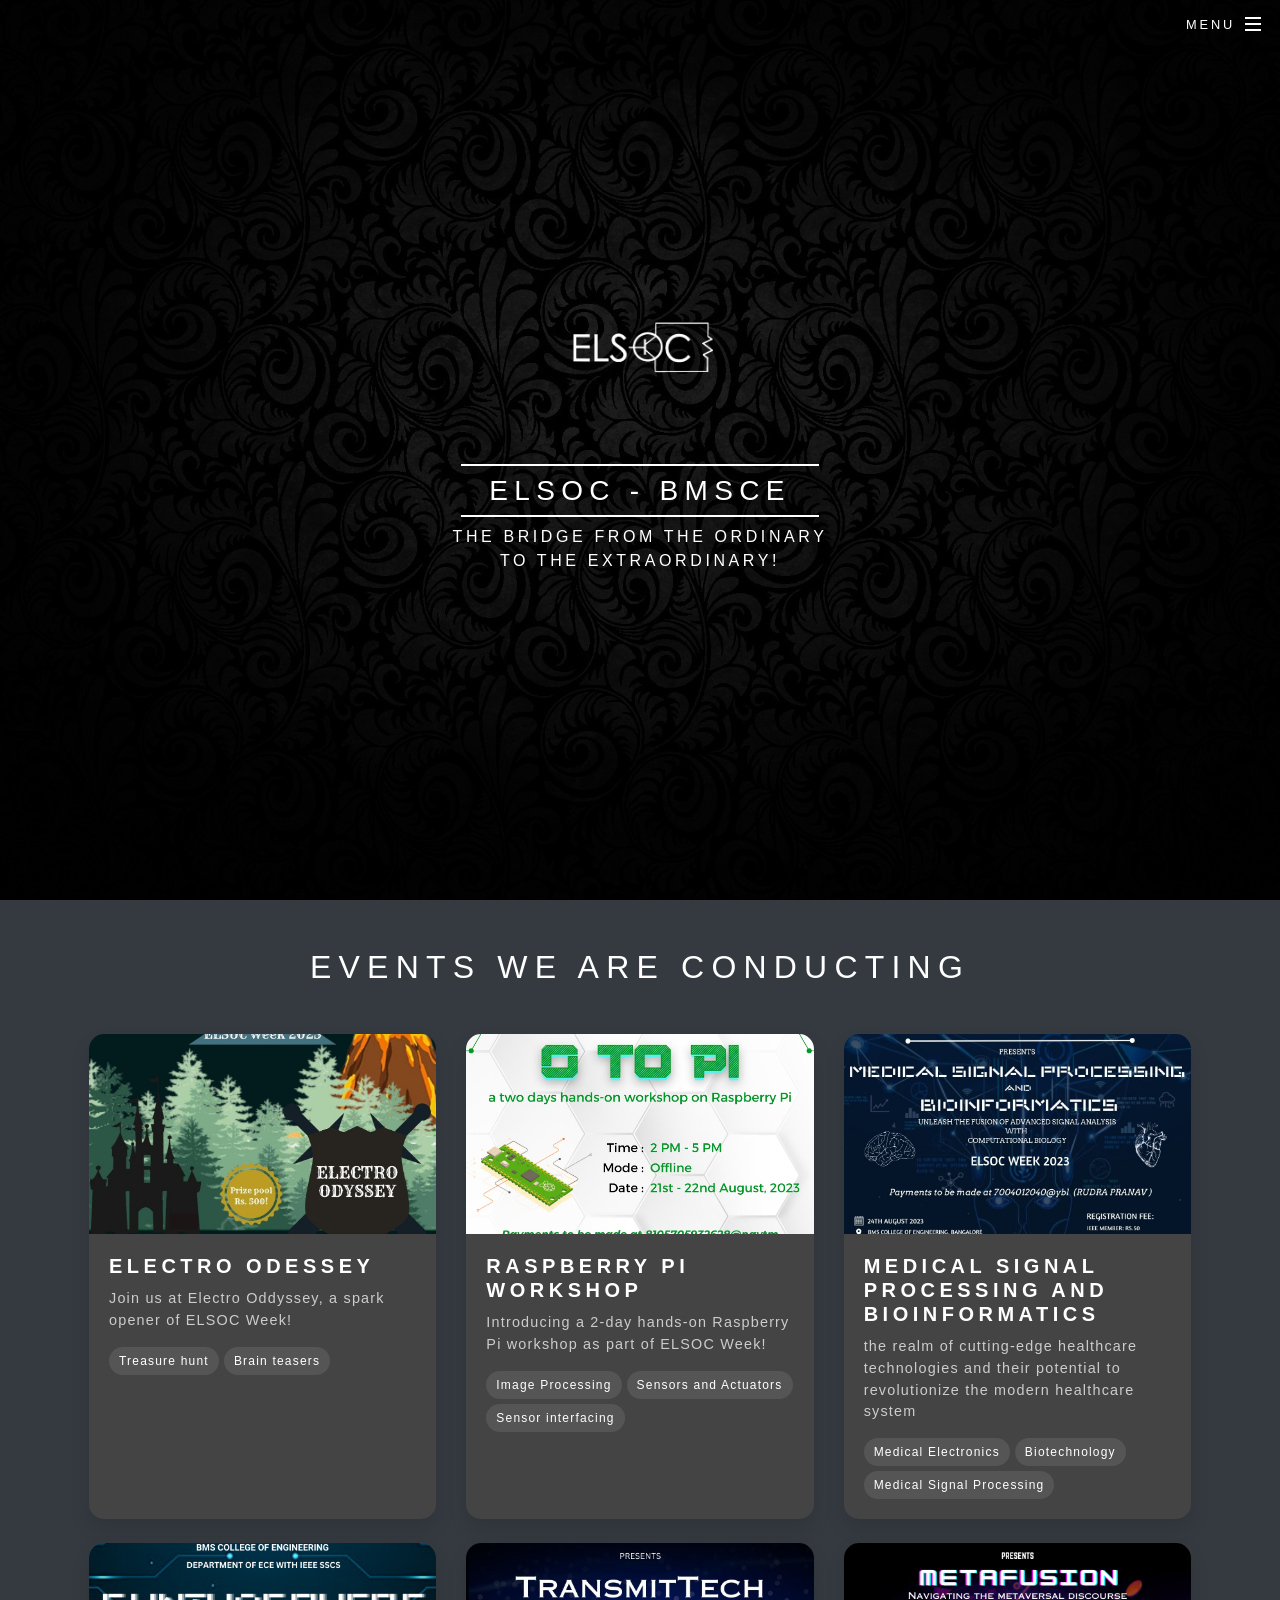
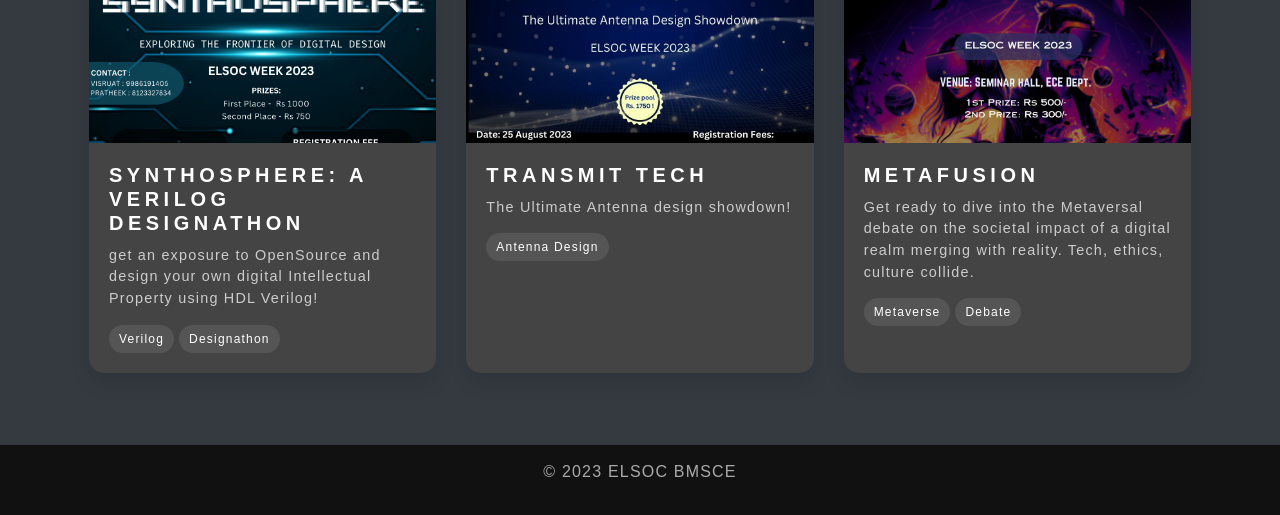
==== commit d07a557d: "Update index.html" ====
--- a/index.html
+++ b/index.html
@@ -174,6 +174,24 @@
           text-align: center;
       }
   </style>
+  <style>
+        .call-button {
+            display: inline-block;
+            padding: 8px 16px;
+            background: linear-gradient(135deg, #f9a7b0, #e89fa7);
+            border: none;
+            border-radius: 20px;
+            color: white;
+            font-weight: bold;
+            text-decoration: none;
+            box-shadow: 0px 2px 4px rgba(0, 0, 0, 0.2);
+            cursor: pointer;
+        }
+
+        .call-button:hover {
+            background: linear-gradient(135deg, #e89fa7, #d5969e);
+        }
+    </style>
   </head>
   <body class="landing is-preload">
 
@@ -251,9 +269,10 @@
                                 Registration fees: Rs. 0 👀<br>
                                 Prize Pool: Rs. 500 🤩 <br><br> For any queries, contact:
                                 <br>
-                                Vinayak: 87624 66705
-                                <br>
-                                Arvind: 6361 275 231</p>
+                                Vinayak: <a class="call-button" href="tel:+9187624 66705">Call</a>
+                                <br>
+                                Arvind: <a class="call-button" href="tel:+916361 275 231">Call</a>
+			    </p>
                             <div class="event-tags">
                                 <span class="event-tag">Treasure hunt</span>
                                 <span class="event-tag">Brain teasers</span>
@@ -280,9 +299,10 @@
                                 
                                 Registration fees: Rs.50  <br><br>For any queries, contact:
                                 <br>
-                                Rahul - 81057 05932
-                                <br>
-                                Rudra - 70040 12040</p>
+                                Rahul - <a class="call-button" href="tel:+9181057 05932">Call</a>
+                                <br>
+                                Rudra - <a class="call-button" href="tel:+9170040 12040">Call</a>
+			    </p>
                             <div class="event-tags">
                                 <span class="event-tag">Image Processing</span>
                                 <span class="event-tag">Sensors and Actuators</span>
@@ -315,11 +335,12 @@
                                 Non-IEEE Members: ₹80 <br>
                                 As a participant, you will receive certificates, recognizing your contribution to this significant event. Join us and become a part of this incredible journey that fuses the worlds of healthcare and technology! 👩‍⚕️👨‍💻🧬 <br><br>For further information and inquiries, please don't hesitate to contact our coordinators:
                                 <br>
-                                Samrudh: +918884840600
-                                <br>
-                                Shashank: +919741143939
-                                <br>
-                                Sanjana: +916361294257</p>
+                                Samrudh: <a class="call-button" href="tel:+918884840600">Call</a>
+                                <br>
+                                Shashank: <a class="call-button" href="tel:+919741143939">Call</a>
+                                <br>
+                                Sanjana: <a class="call-button" href="tel:+916361294257">Call</a>
+			    </p>
                             <div class="event-tags">
                                 <span class="event-tag">Medical Electronics</span>
                                 <span class="event-tag">Biotechnology</span>
@@ -358,8 +379,8 @@
     Registration Fees:<br>
     IEEE Members - Rs 30<br>
     Non IEEE Members - Rs 50 <br> <br>For more details:<br>
-    Visruat - 9986191405<br>
-    Pratheek - 81233 27834
+    Visruat - <a class="call-button" href="tel:+919986191405">Call</a> <br>
+    Pratheek - <a class="call-button" href="tel:+9181233 27834">Call</a>
                             </p>
                             <div class="event-tags">
                                 <span class="event-tag">Verilog</span>
@@ -401,18 +422,63 @@
   Non IEEE Members - Rs. 50
 <br><br>
 			<br>For more details, please contact:<br>
-Prajeet: 8792063841<br>
-Shriya: 9731434277
+Prajeet: <a class="call-button" href="tel:+918792063841">Call</a><br>
+Shriya: <a class="call-button" href="tel:+919731434277">Call</a>
                           
                             </p>
                           <div class="event-tags">
                               <span class="event-tag">Antenna Design</span>
 
                           </div>
-                          <button class="register-button d-none" onclick="openRegistrationForm('')">Register Now</button>
+                          <button class="register-button d-none" onclick="openRegistrationForm('https://forms.gle/sPMjofQud3pFeZQc7')">Register Now</button>
                       </div>
                   </div>
               </div>
+
+		    
+<div class="col-md-6 col-lg-4 mb-4">
+    <div class="card event-card h-100 border-0">
+        <div class="event-img">
+            <img src="media/metafusion.jpg" alt="Event 1">
+        </div>
+        <div class="event-info">
+            <h5 class="event-title">Metafusion</h5>
+            <p class="event-description">Get ready to dive into the Metaversal debate on the societal impact of a digital realm merging with reality. Tech, ethics, culture collide.</p>
+            <p class="expanded-description d-none">
+                
+                    BMSCE, IEEE COMSOC in collaboration with ELSOC brings you<br>
+                    MetaFusion— Navigating The Metaversal Discourse<br>
+                    as a part of ELSOC Week!<br><br>
+                
+    
+                    "You don't win a debate by suppressing discussion; you win it with a better argument." 🗣️<br><br>
+
+                Get ready to dive into the Metaversal debate on the societal impact of a digital realm merging with reality. Tech, ethics, culture collide.
+                Don't miss out on this amazing opportunity to engage in thought-provoking discussions and win awesome prizes. 🎙️
+                <br><br>
+                🏆 First Prize: Rs 500<br>
+                🥈 Second Prize: Rs 300
+                <br><br>
+                <strong>Date:</strong> 23/08/23<br>
+                <strong>Time:</strong> 2PM<br>
+                <strong>Venue:</strong> ECE Seminar Hall
+                <br>
+                <strong>Registration Fees:</strong><br>
+                IEEE Members: Rs 35<br>
+                Non IEEE Members: Rs 50
+                <br>
+                <strong>For any queries contact:</strong><br>
+                Spoorthi Bhat - <a class="call-button" href="tel:+9199645 42325">Call</a><br>
+                Ujjwal Rakesh - <a class="call-button" href="tel:+917070181312">Call</a>
+            </p>
+            <div class="event-tags">
+                <span class="event-tag">Metaverse</span>
+                <span class="event-tag">Debate</span>
+            </div>
+            <button class="register-button d-none" onclick="openRegistrationForm('https://forms.gle/obUFa2j8HZg7Wp9UA')">Register Now</button>
+        </div>
+    </div>
+</div>
 
 
 
